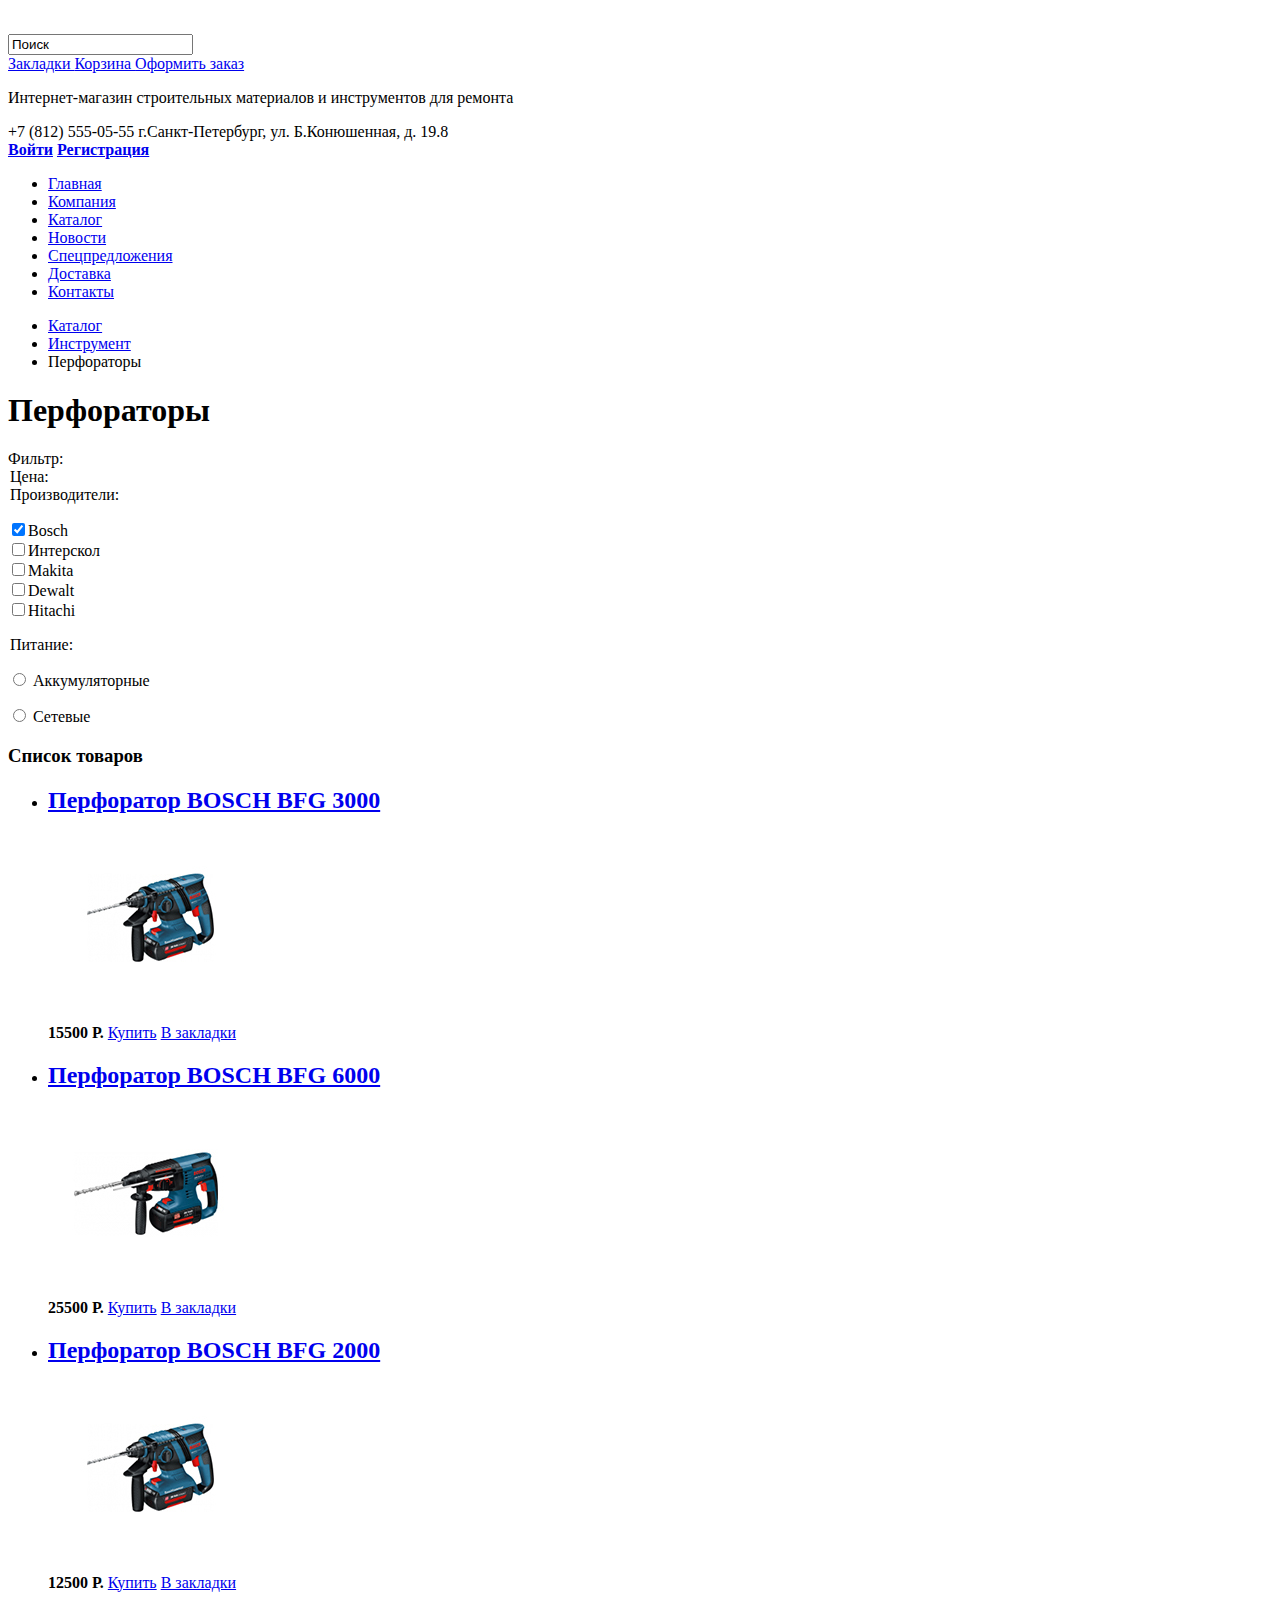
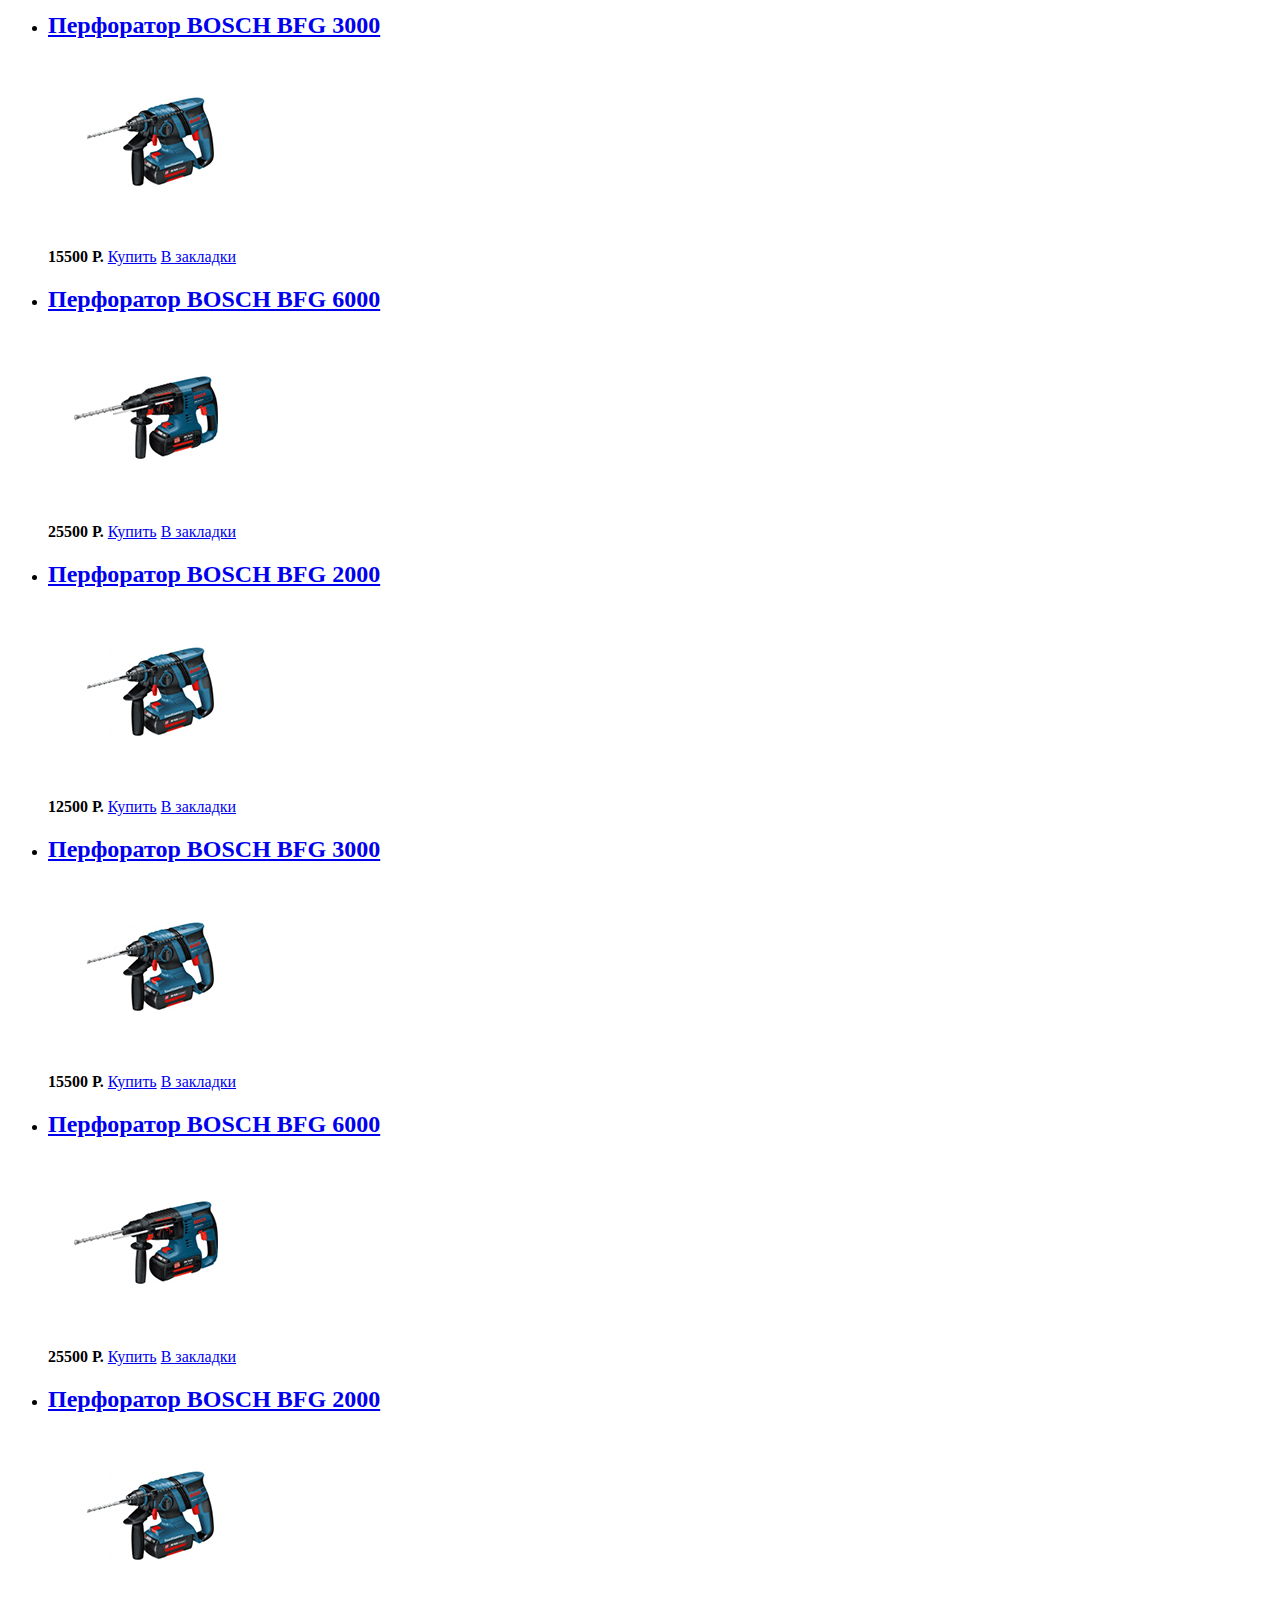
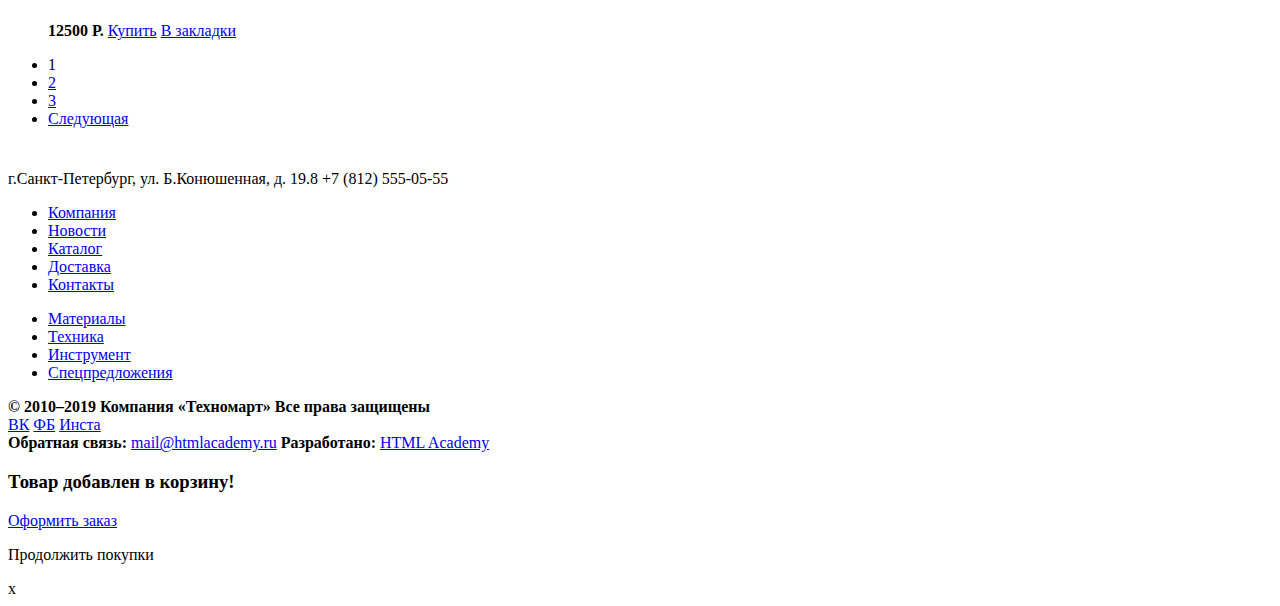
==== catalog.html @ e32a71ee "связывание полей с названиями" ====
<!DOCTYPE html>
<html lang="ru">
<head>
  <meta charset="utf-8">
  <title>HTML Academy: Техномарт</title>
</head>
<body>
  <header class="main-header">
  <nav class="main-navigation">
    <a class="main-header-logo" href="index.html">
      <img src="img/logo-technomart.svg" width="" height="" alt="Логотип магазина 'Техномарт'">
    </a>
    <form class="search-form">
      <input type="search" name="search" value="Поиск">
    </form>
    <a href="index.html" class="bookmarks">Закладки
    </a>
    <a href="index.html" class="basket">Корзина
    </a>
    <a href="#" class="order">Оформить заказ
    </a>
    <p>Интернет-магазин строительных материалов и инструментов для ремонта</p>
    <section class="contacts">+7 (812) 555-05-55 г.Санкт-Петербург, ул. Б.Конюшенная, д. 19.8
    </section>
    <section>
    <b class="login">
      <a href="login.html">Войти</a>
    </b>
    <b class="registration">
      <a href="registration.html">Регистрация</a>
    </b>
    <ul class="top-menu">
      <li><a href="index.html">Главная</a></li>
      <li><a href="company.html">Компания</a></li>
      <li><a href="catalog.html">Каталог</a></li>
      <li><a href="news.html">Новости</a></li>
      <li><a href="special.html">Спецпредложения</a></li>
      <li><a href="delivery.html">Доставка</a></li>
      <li><a href="contacts.html">Контакты</a></li>
    </ul>
  </nav>
  </header>
  <main class="container">
    <ul class="breadcrums">
      <li><a href="catalog.html">Каталог</a></li>
      <li><a href="#">Инструмент</a></li>
      <li>Перфораторы</li>
    </ul>
    <h1 class="page-title">Перфораторы</h1>
    <section class="filters">
      <span class="filter">Фильтр:</span>
      <legend class="price">Цена:</legend>
      <legend class="manufacturer">Производители:</legend>
        <p class="vendor">
          <input id ="bosch" type="checkbox" name="option1" value="a1" checked><label for="bosch">Bosch</label><br>
          <input id="interskol" type="checkbox" name="option2" value="a2"><label for="interskol">Интерскол</label><br>
          <input id="makita" type="checkbox" name="option3" value="a3"><label for="makita">Makita</label><br>
          <input id="dewalt" type="checkbox" name="option4" value="a4"><label for="dewalt">Dewalt</label><br>
          <input id="hitachi" type="checkbox" name="option5" value="a5"><label for="hitachi">Hitachi</label>
        </p>
      <legend class="admission">Питание:</legend>
        <p>
          <input id="battery-type" type="radio" name="battery" value="Аккумуляторные">
          <label for="battery-type">Аккумуляторные</label>
        </p>
        <p>
          <input id="radio-type" type="radio" name="networked" value="Сетевые">
          <label for="radio-type">Сетевые</label>
        </p>
    </section>
    <section class="catalog">
      <h3 class="visually-hidden">Список товаров</h3>
      <ul class="catalog-list">
        <li class="catalog-item">
          <h2><a href="catalog-item.html">Перфоратор BOSCH BFG 3000</a>
          </h2>
          <p>
            <a href="catalog-item">
              <img src="img/Perforator_1.jpg" width="218" height="170" alt="Перфоратор BOSCH BFG 3000">
            </a>
          </p>
          <p class="catalog-item-price">
            <b>15500 Р.</b>
            <a class="button" href="#">Купить</a>
            <a class="button" href="#">В закладки</a>
          </p>
        </li>
        <li class="catalog-item">
          <h2><a href="catalog-item.html">Перфоратор BOSCH BFG 6000</a>
          </h2>
          <p>
          <a href="catalog-item">
            <img src="img/Perforator_2.jpg" width="218" height="170" alt="Перфоратор BOSCH BFG 6000">
          </a>
          </p>
          <p class="catalog-item-price">
            <b>25500 Р.</b>
            <a class="button" href="#">Купить</a>
            <a class="button" href="#">В закладки</a>
          </p>
        </li>
        <li class="catalog-item">
          <h2><a href="catalog-item.html">Перфоратор BOSCH BFG 2000</a>
          </h2>
          <p>
            <a href="catalog-item">
              <img src="img/Perforator_3.jpg" width="218" height="170" alt="Перфоратор BOSCH BFG 2000">
            </a>
          </p>
          <p class="catalog-item-price">
            <b>12500 Р.</b>
            <a class="button" href="#">Купить</a>
            <a class="button" href="#">В закладки</a>
          </p>
        </li>
        <li class="catalog-item">
          <h2><a href="catalog-item.html">Перфоратор BOSCH BFG 3000</a>
          </h2>
          <p>
            <a href="catalog-item">
              <img src="img/Perforator_1.jpg" width="218" height="170" alt="Перфоратор BOSCH BFG 3000">
            </a>
          </p>
          <p class="catalog-item-price">
            <b>15500 Р.</b>
            <a class="button" href="#">Купить</a>
            <a class="button" href="#">В закладки</a>
          </p>
        </li>
        <li class="catalog-item">
          <h2><a href="catalog-item.html">Перфоратор BOSCH BFG 6000</a>
          </h2>
          <p>
            <a href="catalog-item">
              <img src="img/Perforator_2.jpg" width="218" height="170" alt="Перфоратор BOSCH BFG 6000">
            </a>
          </p>
          <p class="catalog-item-price">
            <b>25500 Р.</b>
            <a class="button" href="#">Купить</a>
            <a class="button" href="#">В закладки</a>
          </p>
        </li>
        <li class="catalog-item">
          <h2><a href="catalog-item.html">Перфоратор BOSCH BFG 2000</a>
          </h2>
          <p>
            <a href="catalog-item">
              <img src="img/Perforator_3.jpg" width="218" height="170" alt="Перфоратор BOSCH BFG 2000">
            </a>
          </p>
          <p class="catalog-item-price">
            <b>12500 Р.</b>
            <a class="button" href="#">Купить</a>
            <a class="button" href="#">В закладки</a>
          </p>
        </li>
        <li class="catalog-item">
          <h2><a href="catalog-item.html">Перфоратор BOSCH BFG 3000</a>
          </h2>
          <p>
            <a href="catalog-item">
              <img src="img/Perforator_1.jpg" width="218" height="170" alt="Перфоратор BOSCH BFG 3000">
            </a>
          </p>
          <p class="catalog-item-price">
            <b>15500 Р.</b>
            <a class="button" href="#">Купить</a>
            <a class="button" href="#">В закладки</a>
          </p>
        </li>
        <li class="catalog-item">
          <h2><a href="catalog-item.html">Перфоратор BOSCH BFG 6000</a>
          </h2>
          <p>
            <a href="catalog-item">
              <img src="img/Perforator_2.jpg" width="218" height="170" alt="Перфоратор BOSCH BFG 6000">
            </a>
          </p>
          <p class="catalog-item-price">
            <b>25500 Р.</b>
            <a class="button" href="#">Купить</a>
            <a class="button" href="#">В закладки</a>
          </p>
        </li>
        <li class="catalog-item">
          <h2><a href="catalog-item.html">Перфоратор BOSCH BFG 2000</a>
          </h2>
          <p>
            <a href="catalog-item">
              <img src="img/Perforator_3.jpg" width="218" height="170" alt="Перфоратор BOSCH BFG 2000">
            </a>
          </p>
          <p class="catalog-item-price">
            <b>12500 Р.</b>
            <a class="button" href="#">Купить</a>
            <a class="button" href="#">В закладки</a>
          </p>
        </li>
      </ul>
    </section>
    <ul class="pagination-list">
      <li class="pagination-item pagination-item-current"><a>1</a></li>
      <li class="pagination-item"><a href="#">2</a></li>
      <li class="pagination-item"><a href="#">3</a></li>
      <li class="pagination-item"><a href="#">Следующая</a></li>
    </ul>
  </main>
  <footer>
    <a class="footer-logo" href="index.html">
      <img src="img/logo-technomart.svg" alt="Логотип магазина 'Техномарт'">
    </a>
    <section class="contacts"> г.Санкт-Петербург, ул. Б.Конюшенная, д. 19.8
    +7 (812) 555-05-55
    </section>
    <nav class="bottom-navigation">
      <ul class="company">
        <li><a href="company.html">Компания</a></li>
        <li><a href="news.html">Новости</a></li>
        <li><a href="catalog.html">Каталог</a></li>
        <li><a href="delivery.html">Доставка</a></li>
        <li><a href="contacts.html">Контакты</a></li>
      </ul>
      <ul class="footer-products">
        <li><a href="#">Материалы</a></li>
        <li><a href="#">Техника</a></li>
        <li><a href="#">Инструмент</a></li>
        <li><a href="#">Спецпредложения</a></li>
      </ul>
    </nav>
    <b class="copyright">
    © 2010–2019 Компания «Техномарт»
    Все права защищены
    </b>
    <div class="footer-social">
      <a href="#" class="social social-vk">ВК</a>
      <a href="#" class="social social-fb">ФБ</a>
      <a href="#" class="social social-insta">Инста</a>
    </div>
    <b>Обратная связь:</b>
      <a href="#">mail@htmlacademy.ru</a>
    <b>Разработано:</b>
      <a class="button" href="https://htmlacademy.ru/intensive/htmlcss">HTML Academy</a>
  </footer>
  <section class="modal modal-order">
    <h3>Товар добавлен в корзину!</h3>
    <p><a href="#">Оформить заказ</a></p>
    <p>Продолжить покупки</p>
    <span class="modal-close">x</span>
  </section>
</body>
</html>
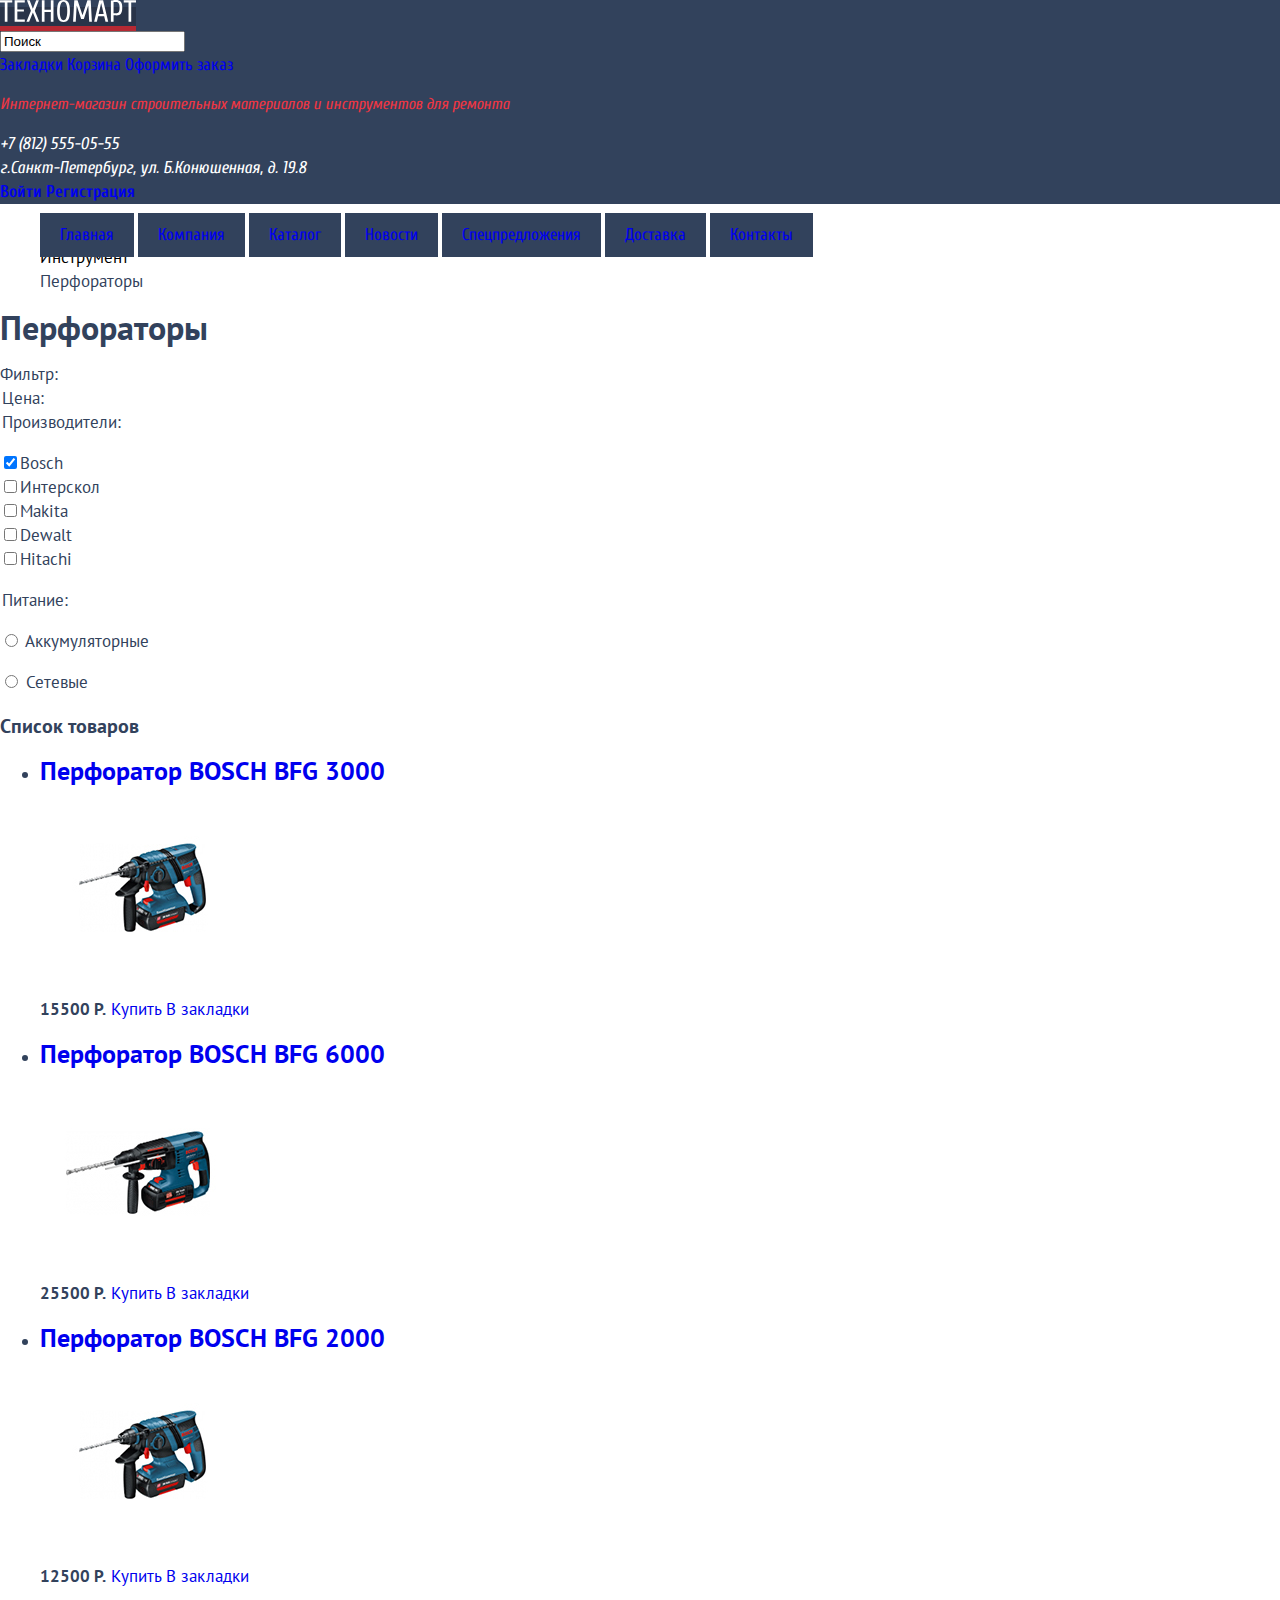
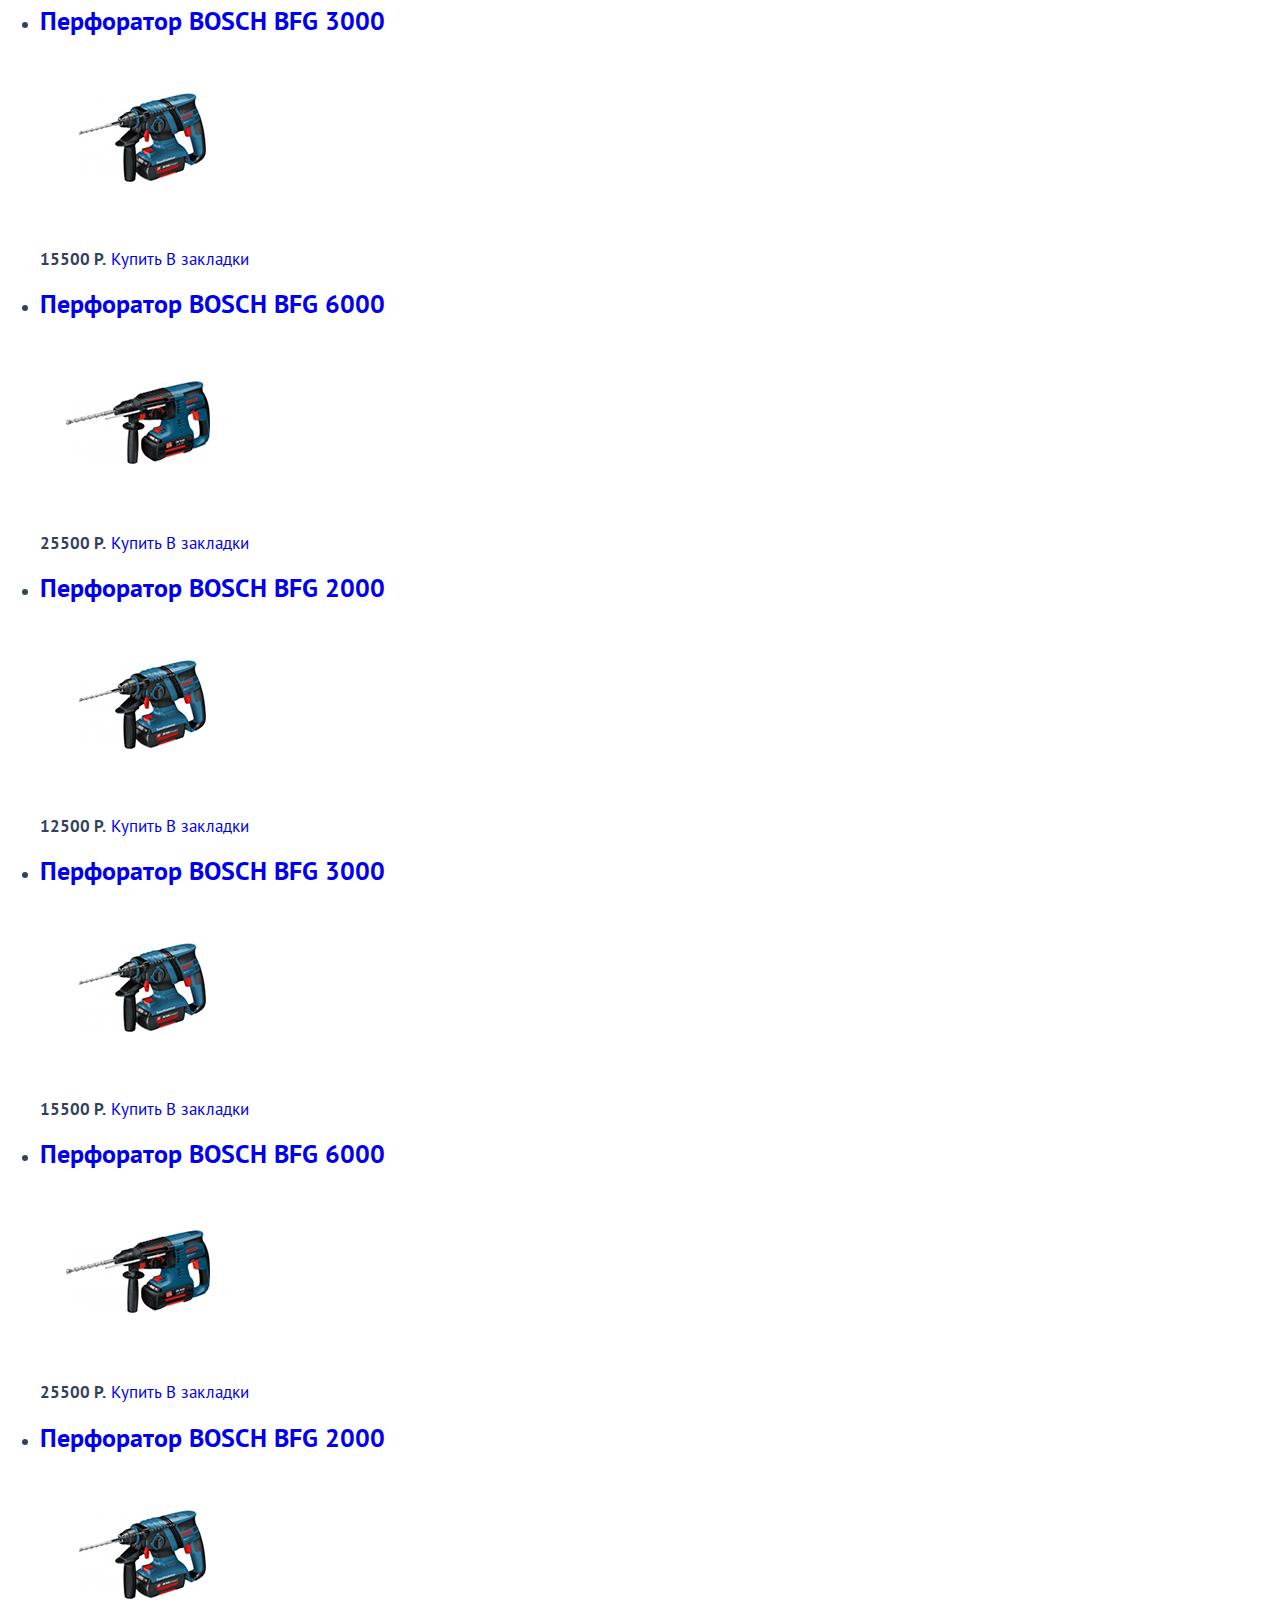
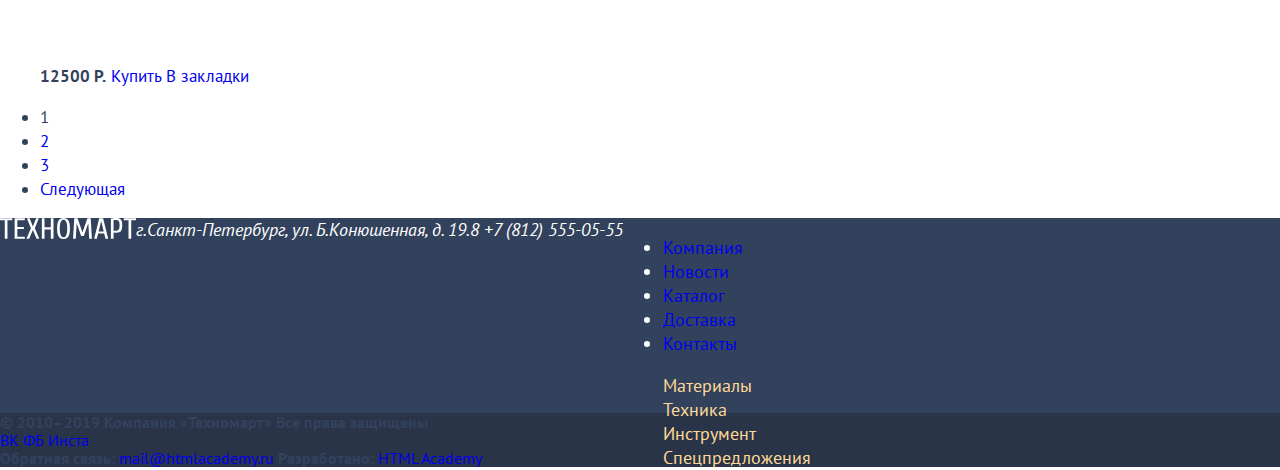
==== commit 44e0b5eb: "Размеры шрифтов, строк, фоны" ====
--- a/catalog.html
+++ b/catalog.html
@@ -3,6 +3,9 @@
 <head>
   <meta charset="utf-8">
   <title>HTML Academy: Техномарт</title>
+  <link href="https://fonts.googleapis.com/css?family=Cuprum:400,700|PT+Sans:400,700&display=swap&subset=cyrillic,cyrillic-ext,latin-ext" rel="stylesheet">
+  <link href="css/normalize.css" rel="stylesheet">
+  <link href="css/style.css" rel="stylesheet">
 </head>
 <body>
   <header class="main-header">
@@ -20,8 +23,10 @@
     <a href="#" class="order">Оформить заказ
     </a>
     <p>Интернет-магазин строительных материалов и инструментов для ремонта</p>
-    <section class="contacts">+7 (812) 555-05-55 г.Санкт-Петербург, ул. Б.Конюшенная, д. 19.8
-    </section>
+    <address class="header-contacts">
+      +7 (812) 555-05-55<br>
+      г.Санкт-Петербург, ул. Б.Конюшенная, д. 19.8
+    </address>
     <section>
     <b class="login">
       <a href="login.html">Войти</a>
@@ -41,7 +46,7 @@
   </nav>
   </header>
   <main class="container">
-    <ul class="breadcrums">
+    <ul class="breadcrumbs">
       <li><a href="catalog.html">Каталог</a></li>
       <li><a href="#">Инструмент</a></li>
       <li>Перфораторы</li>
@@ -207,43 +212,47 @@
     </ul>
   </main>
   <footer>
-    <a class="footer-logo" href="index.html">
-      <img src="img/logo-technomart.svg" alt="Логотип магазина 'Техномарт'">
-    </a>
-    <section class="contacts"> г.Санкт-Петербург, ул. Б.Конюшенная, д. 19.8
-    +7 (812) 555-05-55
-    </section>
-    <nav class="bottom-navigation">
-      <ul class="company">
-        <li><a href="company.html">Компания</a></li>
-        <li><a href="news.html">Новости</a></li>
-        <li><a href="catalog.html">Каталог</a></li>
-        <li><a href="delivery.html">Доставка</a></li>
-        <li><a href="contacts.html">Контакты</a></li>
-      </ul>
-      <ul class="footer-products">
-        <li><a href="#">Материалы</a></li>
-        <li><a href="#">Техника</a></li>
-        <li><a href="#">Инструмент</a></li>
-        <li><a href="#">Спецпредложения</a></li>
-      </ul>
-    </nav>
-    <b class="copyright">
-    © 2010–2019 Компания «Техномарт»
-    Все права защищены
-    </b>
-    <div class="footer-social">
-      <a href="#" class="social social-vk">ВК</a>
-      <a href="#" class="social social-fb">ФБ</a>
-      <a href="#" class="social social-insta">Инста</a>
-    </div>
-    <b>Обратная связь:</b>
-      <a href="#">mail@htmlacademy.ru</a>
-    <b>Разработано:</b>
-      <a class="button" href="https://htmlacademy.ru/intensive/htmlcss">HTML Academy</a>
+    <section class="footer-top">
+      <a class="footer-logo" href="index.html">
+        <img src="img/logo-technomart.svg" alt="Логотип магазина 'Техномарт'">
+      </a>
+      <address class="footer-contacts"> г.Санкт-Петербург, ул. Б.Конюшенная, д. 19.8
+      +7 (812) 555-05-55
+      </address>
+      <nav class="bottom-navigation">
+        <ul class="company">
+          <li><a href="company.html">Компания</a></li>
+          <li><a href="news.html">Новости</a></li>
+          <li><a href="catalog.html">Каталог</a></li>
+          <li><a href="delivery.html">Доставка</a></li>
+          <li><a href="contacts.html">Контакты</a></li>
+        </ul>
+        <ul class="footer-products">
+          <li><a href="#">Материалы</a></li>
+          <li><a href="#">Техника</a></li>
+          <li><a href="#">Инструмент</a></li>
+          <li><a href="#">Спецпредложения</a></li>
+        </ul>
+      </nav>
+    </section>
+    <section class="footer-bottom">
+      <b class="copyright">
+      © 2010–2019 Компания «Техномарт»
+      Все права защищены
+      </b>
+      <div class="footer-social">
+        <a href="#" class="social social-vk">ВК</a>
+        <a href="#" class="social social-fb">ФБ</a>
+        <a href="#" class="social social-insta">Инста</a>
+      </div>
+      <b>Обратная связь:</b>
+        <a href="#">mail@htmlacademy.ru</a>
+      <b>Разработано:</b>
+        <a class="button" href="https://htmlacademy.ru/intensive/htmlcss">HTML Academy</a>
+    </section>
   </footer>
-  <section class="modal modal-order">
-    <h3>Товар добавлен в корзину!</h3>
+    <section class="modal modal-order">
+      <h3>Товар добавлен в корзину!</h3>
     <p><a href="#">Оформить заказ</a></p>
     <p>Продолжить покупки</p>
     <span class="modal-close">x</span>
--- a/css/style.css
+++ b/css/style.css
@@ -0,0 +1,153 @@
+body {
+  margin: 0;
+  padding: 0;
+
+  font-family: 'Cuprum', sans-serif;
+  font-family: 'PT Sans', sans-serif;
+  font-size: 17px;
+  line-height: 24px;
+  color: #32425c;
+
+  background-color: #ffffff;
+}
+
+a {
+  text-decoration: none;
+}
+
+.main-navigation {
+  font-family: 'Cuprum', sans-serif;
+  font-size: 17px;
+}
+
+.main-navigation p {
+  font-family: 'Cuprum', sans-serif;
+  font-style: italic;
+  color: #ee3643;
+  line-height: 23px;
+  font-size: 16px;
+}
+
+.main-navigation a:hover,
+.bottom-navigation a:hover {
+  background-color: #293449;
+}
+
+.main-navigation a:focus,
+.bottom-navigation a:focus {
+  background-color: #1d2739;
+}
+
+.main-navigation,
+.bottom-navigation {
+  list-style: none;
+}
+
+.main-navigation,
+.bottom-navigation {
+  color: #ffffff;
+  background-color: #32425c;
+}
+
+.main-header-logo {
+  width: 220px;
+  height: 42px;
+  background-color: #ee3643;
+  text-align: center;
+  vertical-align: middle;
+  background-position: center;
+  border-bottom: 5px solid #b52933;
+}
+
+.header-section-top {
+  display: flex;
+  width: 100%;
+  background-color: #32425c;
+  font-size: 17px;
+  line-height: 18px;
+}
+
+.header-section-bottom {
+  display: flex;
+  background-color: #f3f7f8;
+  height: 280px;
+}
+
+.company-description {
+  background-color: #ffffff;
+  color: black;
+}
+
+.company-description h2 {
+  font-weight: normal;
+  font-size: 30px;
+  line-height: 30px;
+}
+
+.company-description p {
+  font-family: "PT Sans", sans-serif;
+  font-size: 13px;
+  line-height: 24px;
+}
+
+.footer-top {
+  display: flex;
+  height: 195px;
+  background-color: #32425c;
+  font-size: 18px;
+  line-height: 24px;
+}
+
+.footer-products li {
+  list-style: none;
+}
+
+.footer-products a {
+  color: #ffda96;
+}
+
+.footer-bottom {
+  font-size: 16px;
+  line-height: 18px;
+  background-color: #293449;
+}
+
+.top-menu {
+  position: absolute;
+  width: 940px;
+  top: 196px;
+}
+
+.top-menu li {
+  display: inline-block;
+  list-style: none;
+  background-color: #32425c;
+}
+
+.top-menu a {
+  display: block;
+  width: auto;
+  padding: 10px 15px;
+  border-left: 5px solid #32425c;
+  border-right: 5px solid #32425c;
+}
+
+.modal {
+  display: none;
+}
+
+.footer-contacts {
+  color: #ffffff;
+  font-size: 18px;
+  line-height: 24px;
+}
+
+.breadcrumbs {
+  list-style: none;
+}
+
+.breadcrumbs a {
+  color: black;
+  font-family: "PT Sans", sans-serif;
+  text-decoration: none;
+}
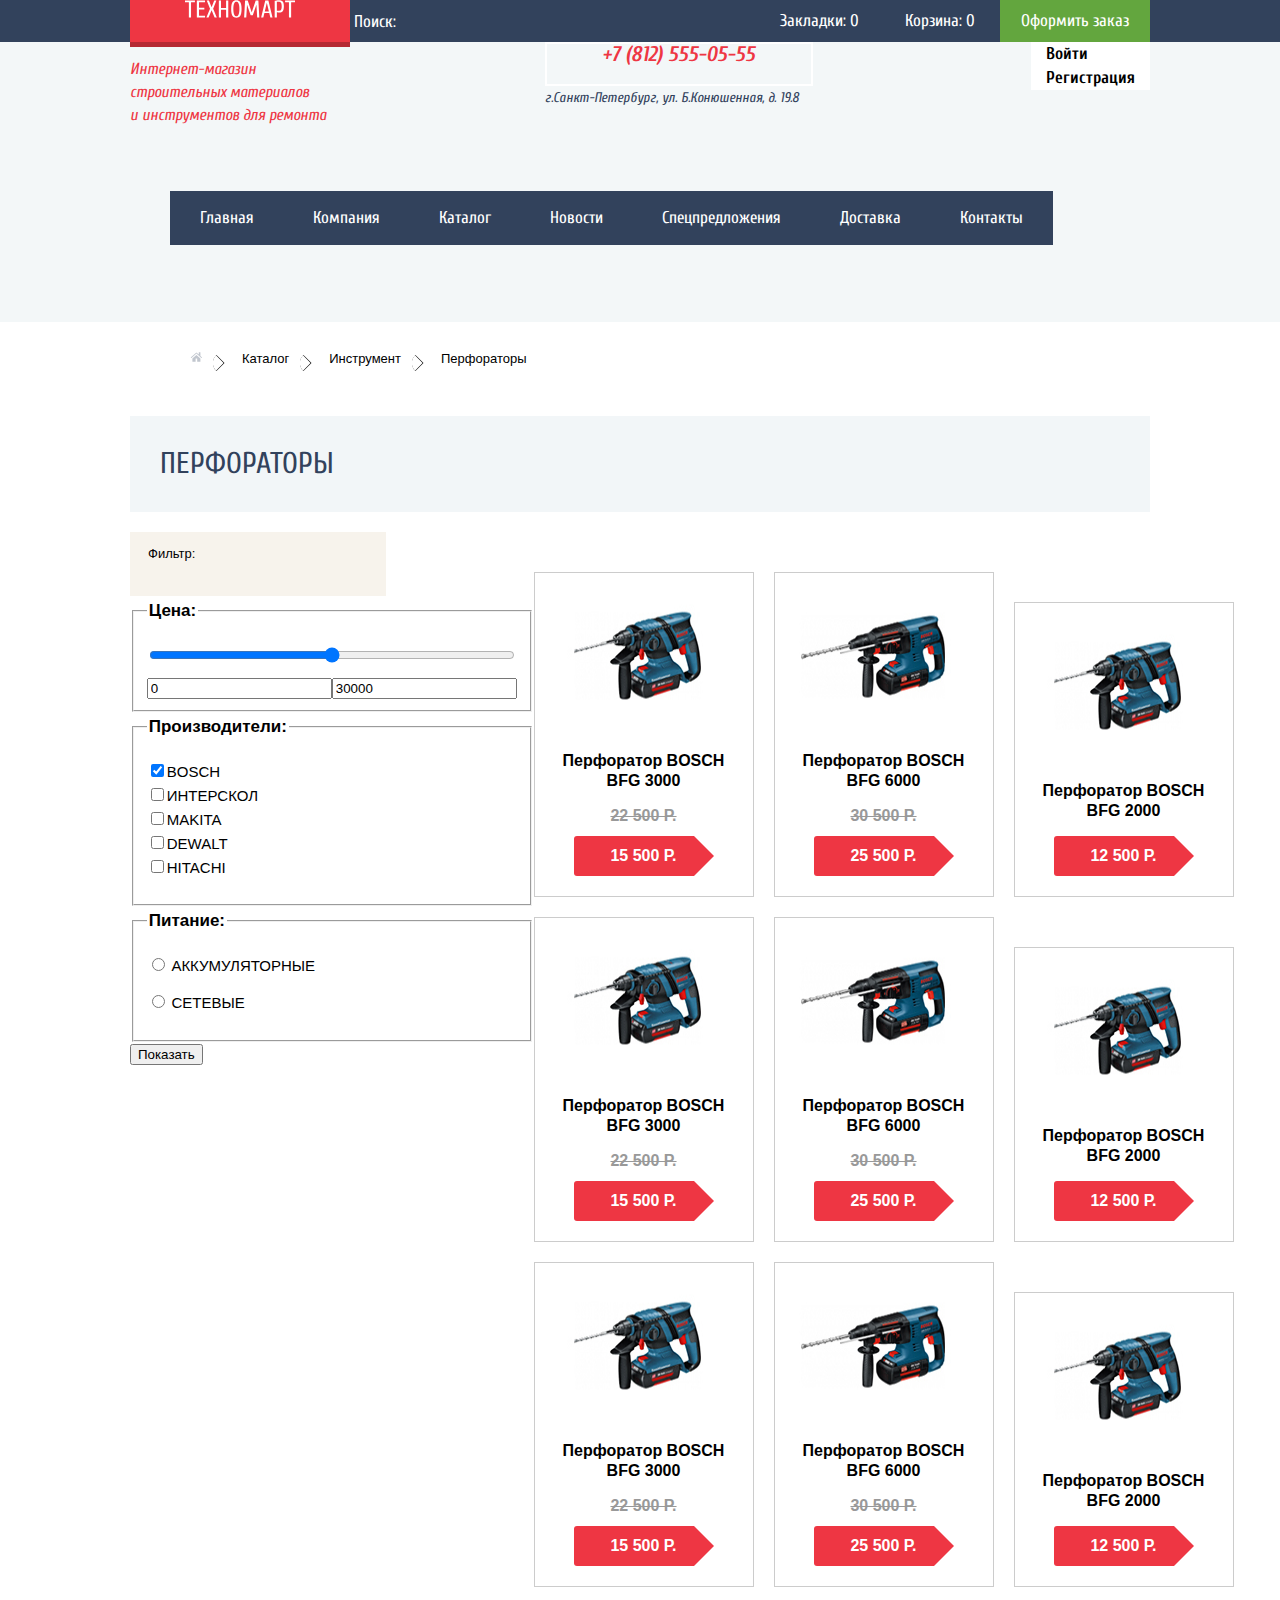
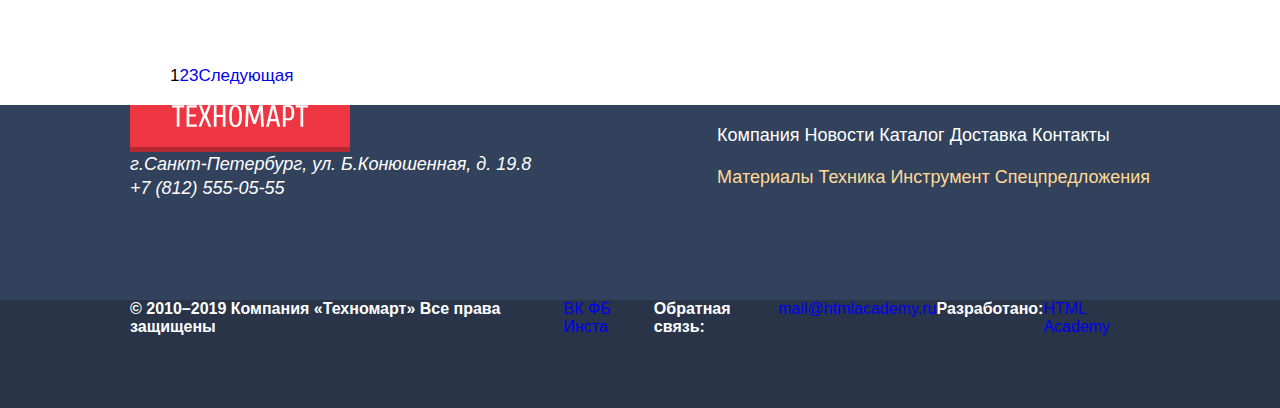
==== commit e2875136: "внесение изменений" ====
--- a/catalog.html
+++ b/catalog.html
@@ -3,207 +3,205 @@
 <head>
   <meta charset="utf-8">
   <title>HTML Academy: Техномарт</title>
-  <link href="https://fonts.googleapis.com/css?family=Cuprum:400,700|PT+Sans:400,700&display=swap&subset=cyrillic,cyrillic-ext,latin-ext" rel="stylesheet">
+  <link href='https://fonts.googleapis.com/css?family=Open+Sans:400,700&subset=cyrillic-ext,cyrillic' rel='stylesheet' type='text/css'>
+  <link href='https://fonts.googleapis.com/css?family=Cuprum:400,700&subset=cyrillic-ext,cyrillic' rel='stylesheet' type='text/css'>
   <link href="css/normalize.css" rel="stylesheet">
   <link href="css/style.css" rel="stylesheet">
 </head>
 <body>
   <header class="main-header">
-  <nav class="main-navigation">
-    <a class="main-header-logo" href="index.html">
-      <img src="img/logo-technomart.svg" width="" height="" alt="Логотип магазина 'Техномарт'">
-    </a>
-    <form class="search-form">
-      <input type="search" name="search" value="Поиск">
-    </form>
-    <a href="index.html" class="bookmarks">Закладки
-    </a>
-    <a href="index.html" class="basket">Корзина
-    </a>
-    <a href="#" class="order">Оформить заказ
-    </a>
-    <p>Интернет-магазин строительных материалов и инструментов для ремонта</p>
-    <address class="header-contacts">
-      +7 (812) 555-05-55<br>
-      г.Санкт-Петербург, ул. Б.Конюшенная, д. 19.8
-    </address>
-    <section>
-    <b class="login">
-      <a href="login.html">Войти</a>
-    </b>
-    <b class="registration">
-      <a href="registration.html">Регистрация</a>
-    </b>
-    <ul class="top-menu">
-      <li><a href="index.html">Главная</a></li>
-      <li><a href="company.html">Компания</a></li>
-      <li><a href="catalog.html">Каталог</a></li>
-      <li><a href="news.html">Новости</a></li>
-      <li><a href="special.html">Спецпредложения</a></li>
-      <li><a href="delivery.html">Доставка</a></li>
-      <li><a href="contacts.html">Контакты</a></li>
-    </ul>
-  </nav>
+    <nav class="main-navigation">
+      <section class="header-section-top">
+        <div class="logo-search">
+          <a class="main-header-logo" href="index.html">
+            <img src="img/logo-technomart.svg" width="110" height="18" alt="Логотип магазина 'Техномарт'">
+          </a>
+          <form>
+            <input type="search" name="search" value="Поиск:">
+          </form>
+        </div>
+        <div class="management-container">
+          <ul class="management">
+            <li><a href="#" class="bookmarks">Закладки: 0</a></li>
+            <li><a href="#" class="basket">Корзина: 0</a></li>
+            <li><a href="#" class="order">Оформить заказ</a></li>
+          </ul>
+        </div>
+      </section>
+      <section class="header-section-bottom">
+        <div class="header-middle">
+          <p class="description">Интернет-магазин<br>строительных материалов<br>
+          и инструментов для ремонта</p>
+          <address class="header-contacts">
+            <strong>+7 (812) 555-05-55</strong><br>
+            г.Санкт-Петербург, ул. Б.Конюшенная, д. 19.8
+          </address>
+          <div class="login-buttons">
+            <b class="login">
+              <a href="login.html">Войти</a>
+            </b>
+            <b class="registration">
+              <a href="registration.html">Регистрация</a>
+            </b>
+          </div>
+        </div>
+        <ul class="top-menu">
+          <li><a href="index.html">Главная</a></li>
+          <li><a href="company.html">Компания</a></li>
+          <li><a href="catalog.html">Каталог</a></li>
+          <li><a href="news.html">Новости</a></li>
+          <li><a href="special.html">Спецпредложения</a></li>
+          <li><a href="delivery.html">Доставка</a></li>
+          <li><a href="contacts.html">Контакты</a></li>
+        </ul>
+      </section>
+    </nav>
   </header>
   <main class="container">
     <ul class="breadcrumbs">
+      <li>
+        <a href="index.html">
+          <img src="img/icon-home.svg" alt="Домашняя страница" width="12" height="12">
+        </a>
+      </li>
       <li><a href="catalog.html">Каталог</a></li>
       <li><a href="#">Инструмент</a></li>
       <li>Перфораторы</li>
     </ul>
     <h1 class="page-title">Перфораторы</h1>
-    <section class="filters">
-      <span class="filter">Фильтр:</span>
-      <legend class="price">Цена:</legend>
-      <legend class="manufacturer">Производители:</legend>
-        <p class="vendor">
-          <input id ="bosch" type="checkbox" name="option1" value="a1" checked><label for="bosch">Bosch</label><br>
-          <input id="interskol" type="checkbox" name="option2" value="a2"><label for="interskol">Интерскол</label><br>
-          <input id="makita" type="checkbox" name="option3" value="a3"><label for="makita">Makita</label><br>
-          <input id="dewalt" type="checkbox" name="option4" value="a4"><label for="dewalt">Dewalt</label><br>
-          <input id="hitachi" type="checkbox" name="option5" value="a5"><label for="hitachi">Hitachi</label>
-        </p>
-      <legend class="admission">Питание:</legend>
-        <p>
-          <input id="battery-type" type="radio" name="battery" value="Аккумуляторные">
-          <label for="battery-type">Аккумуляторные</label>
-        </p>
-        <p>
-          <input id="radio-type" type="radio" name="networked" value="Сетевые">
-          <label for="radio-type">Сетевые</label>
-        </p>
-    </section>
-    <section class="catalog">
-      <h3 class="visually-hidden">Список товаров</h3>
-      <ul class="catalog-list">
-        <li class="catalog-item">
-          <h2><a href="catalog-item.html">Перфоратор BOSCH BFG 3000</a>
-          </h2>
+    <div class="catalog-columns">
+      <section class="filters">
+        <span class="filter">Фильтр:</span>
+        <fieldset class="price-form">
+          <legend>Цена:</legend>
+          <p class="price-range">
+            <input type="range" name="price-range" min="0" max="30000">
+            <div class="range-numbers">
+              <input type="number" name="min-value" value="0">
+              <input type="number" name="max-value" value="30000">
+            </div>
+        </fieldset>
+        <fieldset class="manufacturer">
+          <legend>Производители:</legend>
+            <p class="vendor">
+              <input id ="bosch" type="checkbox" name="option1" value="a1" checked><label for="bosch">Bosch</label><br>
+              <input id="interskol" type="checkbox" name="option2" value="a2"><label for="interskol">Интерскол</label><br>
+              <input id="makita" type="checkbox" name="option3" value="a3"><label for="makita">Makita</label><br>
+              <input id="dewalt" type="checkbox" name="option4" value="a4"><label for="dewalt">Dewalt</label><br>
+              <input id="hitachi" type="checkbox" name="option5" value="a5"><label for="hitachi">Hitachi</label>
+          </p>
+        </fieldset>
+        <fieldset class="admission">
+          <legend >Питание:</legend>
           <p>
-            <a href="catalog-item">
-              <img src="img/Perforator_1.jpg" width="218" height="170" alt="Перфоратор BOSCH BFG 3000">
-            </a>
+            <input id="battery-type" type="radio" name="battery" value="Аккумуляторные">
+            <label for="battery-type">Аккумуляторные</label>
           </p>
-          <p class="catalog-item-price">
-            <b>15500 Р.</b>
-            <a class="button" href="#">Купить</a>
-            <a class="button" href="#">В закладки</a>
+          <p>
+            <input id="radio-type" type="radio" name="networked" value="Сетевые">
+            <label for="radio-type">Сетевые</label>
           </p>
-        </li>
-        <li class="catalog-item">
-          <h2><a href="catalog-item.html">Перфоратор BOSCH BFG 6000</a>
-          </h2>
-          <p>
-          <a href="catalog-item">
-            <img src="img/Perforator_2.jpg" width="218" height="170" alt="Перфоратор BOSCH BFG 6000">
-          </a>
-          </p>
-          <p class="catalog-item-price">
-            <b>25500 Р.</b>
-            <a class="button" href="#">Купить</a>
-            <a class="button" href="#">В закладки</a>
-          </p>
-        </li>
-        <li class="catalog-item">
-          <h2><a href="catalog-item.html">Перфоратор BOSCH BFG 2000</a>
-          </h2>
-          <p>
-            <a href="catalog-item">
-              <img src="img/Perforator_3.jpg" width="218" height="170" alt="Перфоратор BOSCH BFG 2000">
-            </a>
-          </p>
-          <p class="catalog-item-price">
-            <b>12500 Р.</b>
-            <a class="button" href="#">Купить</a>
-            <a class="button" href="#">В закладки</a>
-          </p>
-        </li>
-        <li class="catalog-item">
-          <h2><a href="catalog-item.html">Перфоратор BOSCH BFG 3000</a>
-          </h2>
-          <p>
-            <a href="catalog-item">
-              <img src="img/Perforator_1.jpg" width="218" height="170" alt="Перфоратор BOSCH BFG 3000">
-            </a>
-          </p>
-          <p class="catalog-item-price">
-            <b>15500 Р.</b>
-            <a class="button" href="#">Купить</a>
-            <a class="button" href="#">В закладки</a>
-          </p>
-        </li>
-        <li class="catalog-item">
-          <h2><a href="catalog-item.html">Перфоратор BOSCH BFG 6000</a>
-          </h2>
-          <p>
-            <a href="catalog-item">
-              <img src="img/Perforator_2.jpg" width="218" height="170" alt="Перфоратор BOSCH BFG 6000">
-            </a>
-          </p>
-          <p class="catalog-item-price">
-            <b>25500 Р.</b>
-            <a class="button" href="#">Купить</a>
-            <a class="button" href="#">В закладки</a>
-          </p>
-        </li>
-        <li class="catalog-item">
-          <h2><a href="catalog-item.html">Перфоратор BOSCH BFG 2000</a>
-          </h2>
-          <p>
-            <a href="catalog-item">
-              <img src="img/Perforator_3.jpg" width="218" height="170" alt="Перфоратор BOSCH BFG 2000">
-            </a>
-          </p>
-          <p class="catalog-item-price">
-            <b>12500 Р.</b>
-            <a class="button" href="#">Купить</a>
-            <a class="button" href="#">В закладки</a>
-          </p>
-        </li>
-        <li class="catalog-item">
-          <h2><a href="catalog-item.html">Перфоратор BOSCH BFG 3000</a>
-          </h2>
-          <p>
-            <a href="catalog-item">
-              <img src="img/Perforator_1.jpg" width="218" height="170" alt="Перфоратор BOSCH BFG 3000">
-            </a>
-          </p>
-          <p class="catalog-item-price">
-            <b>15500 Р.</b>
-            <a class="button" href="#">Купить</a>
-            <a class="button" href="#">В закладки</a>
-          </p>
-        </li>
-        <li class="catalog-item">
-          <h2><a href="catalog-item.html">Перфоратор BOSCH BFG 6000</a>
-          </h2>
-          <p>
-            <a href="catalog-item">
-              <img src="img/Perforator_2.jpg" width="218" height="170" alt="Перфоратор BOSCH BFG 6000">
-            </a>
-          </p>
-          <p class="catalog-item-price">
-            <b>25500 Р.</b>
-            <a class="button" href="#">Купить</a>
-            <a class="button" href="#">В закладки</a>
-          </p>
-        </li>
-        <li class="catalog-item">
-          <h2><a href="catalog-item.html">Перфоратор BOSCH BFG 2000</a>
-          </h2>
-          <p>
-            <a href="catalog-item">
-              <img src="img/Perforator_3.jpg" width="218" height="170" alt="Перфоратор BOSCH BFG 2000">
-            </a>
-          </p>
-          <p class="catalog-item-price">
-            <b>12500 Р.</b>
-            <a class="button" href="#">Купить</a>
-            <a class="button" href="#">В закладки</a>
-          </p>
-        </li>
-      </ul>
-    </section>
+        </fieldset>
+        <button>Показать</button>
+      </section>
+      <section class="catalog">
+        <h3 class="visually-hidden">Список товаров</h3>
+        <div class="catalog-items">
+          <div class="catalog-item">
+            <div class="actions">
+              <a href="#" class="buy">Купить</a>
+              <a href="#" class="bookmark">В закладки</a>
+            </div>
+            <div class="image">
+              <img width="218" height="168" src="img/Perforator_1.jpg" alt="Изображение перфоратора BOSCH BFG 3000">
+            </div>
+            <div class="title">Перфоратор BOSCH BFG 3000</div>
+            <div class="discount">22 500 Р.</div>
+            <div class="price">15 500 Р.</div>
+          </div>
+          <div class="catalog-item">
+            <div class="actions">
+              <a href="#" class="buy">Купить</a>
+               <a href="#" class="bookmark">В закладки</a>
+            </div>
+            <div class="image"><img width="218" height="168" src="img/Perforator_2.jpg" alt="Изображение перфоратора BOSCH BFG 6000"></div>
+            <div class="title">Перфоратор BOSCH BFG 6000</div>
+             <div class="discount">30 500 Р.</div>
+            <div class="price">25 500 Р.</div>
+          </div>
+          <div class="catalog-item">
+            <div class="flag flag-new">новинка</div>
+            <div class="actions">
+              <a href="#" class="buy">Купить</a>
+              <a href="#" class="bookmark">В закладки</a>
+            </div>
+            <div class="image"><img width="218" height="168" src="img/Perforator_3.jpg" alt="Изображение перфоратора BOSCH BFG 2000"></div>
+            <div class="title">Перфоратор BOSCH BFG 2000</div>
+            <div class="price">12 500 Р.</div>
+          </div>
+          <div class="catalog-item">
+            <div class="actions">
+              <a href="#" class="buy">Купить</a>
+              <a href="#" class="bookmark">В закладки</a>
+            </div>
+            <div class="image"><img width="218" height="168" src="img/Perforator_1.jpg" alt="Изображение перфоратора BOSCH BFG 3000"></div>
+            <div class="title">Перфоратор BOSCH BFG 3000</div>
+            <div class="discount">22 500 Р.</div>
+            <div class="price">15 500 Р.</div>
+          </div>
+          <div class="catalog-item">
+            <div class="flag flag-new">новинка</div>
+            <div class="actions">
+              <a href="#" class="buy">Купить</a>
+              <a href="#" class="bookmark">В закладки</a>
+            </div>
+            <div class="image"><img width="218" height="168" src="img/Perforator_2.jpg" alt="Изображение перфоратора BOSCH BFG 6000"></div>
+            <div class="title">Перфоратор BOSCH BFG 6000</div>
+            <div class="discount">30 500 Р.</div>
+            <div class="price">25 500 Р.</div>
+          </div>
+          <div class="catalog-item">
+            <div class="actions">
+                <a href="#" class="buy">Купить</a>
+                <a href="#" class="bookmark">В закладки</a>
+            </div>
+            <div class="image"><img width="218" height="168" src="img/Perforator_1.jpg" alt="Изображение перфоратора BOSCH BFG 2000"></div>
+            <div class="title">Перфоратор BOSCH BFG 2000</div>
+            <div class="price">12 500 Р.</div>
+          </div>
+          <div class="catalog-item">
+            <div class="flag flag-new">новинка</div>
+            <div class="actions">
+              <a href="#" class="buy">Купить</a>
+              <a href="#" class="bookmark">В закладки</a>
+            </div>
+            <div class="image"><img width="218" height="168" src="img/Perforator_1.jpg" alt="Изображение перфоратора BOSCH BFG 3000"></div>
+            <div class="title">Перфоратор BOSCH BFG 3000</div>
+            <div class="discount">22 500 Р.</div>
+            <div class="price">15 500 Р.</div>
+          </div>
+          <div class="catalog-item">
+            <div class="actions">
+              <a href="#" class="buy">Купить</a>
+              <a href="#" class="bookmark">В закладки</a>
+            </div>
+            <div class="image"><img width="218" height="168" src="img/Perforator_2.jpg" alt="Изображение перфоратора BOSCH BFG 6000"></div>
+            <div class="title">Перфоратор BOSCH BFG 6000</div>
+            <div class="discount">30 500 Р.</div>
+            <div class="price">25 500 Р.</div>
+          </div>
+          <div class="catalog-item">
+            <div class="actions">
+              <a href="#" class="buy">Купить</a>
+              <a href="#" class="bookmark">В закладки</a>
+            </div>
+            <div class="image"><img width="218" height="168" src="img/Perforator_3.jpg" alt="Изображение перфоратора BOSCH BFG 2000"></div>
+            <div class="title">Перфоратор BOSCH BFG 2000</div>
+            <div class="price">12 500 Р.</div>
+          </div>
+        </div>
+      </section>
+    </div>
     <ul class="pagination-list">
       <li class="pagination-item pagination-item-current"><a>1</a></li>
       <li class="pagination-item"><a href="#">2</a></li>
@@ -213,12 +211,15 @@
   </main>
   <footer>
     <section class="footer-top">
-      <a class="footer-logo" href="index.html">
-        <img src="img/logo-technomart.svg" alt="Логотип магазина 'Техномарт'">
-      </a>
-      <address class="footer-contacts"> г.Санкт-Петербург, ул. Б.Конюшенная, д. 19.8
-      +7 (812) 555-05-55
-      </address>
+      <div class="logo-address">
+        <a class="footer-logo" href="index.html">
+          <img src="img/logo-technomart.svg" alt="Логотип магазина 'Техномарт'">
+        </a>
+        <address class="footer-contacts">
+          г.Санкт-Петербург, ул. Б.Конюшенная, д. 19.8<br>
+          +7 (812) 555-05-55
+        </address>
+      </div>
       <nav class="bottom-navigation">
         <ul class="company">
           <li><a href="company.html">Компания</a></li>
--- a/css/style.css
+++ b/css/style.css
@@ -7,7 +7,6 @@
   font-size: 17px;
   line-height: 24px;
   color: #32425c;
-
   background-color: #ffffff;
 }
 
@@ -43,10 +42,9 @@
   list-style: none;
 }
 
-.main-navigation,
-.bottom-navigation {
+.main-navigation a,
+.bottom-navigation a {
   color: #ffffff;
-  background-color: #32425c;
 }
 
 .main-header-logo {
@@ -59,18 +57,106 @@
   border-bottom: 5px solid #b52933;
 }
 
+.logo-search {
+  display: flex;
+}
+
 .header-section-top {
   display: flex;
-  width: 100%;
+  width: auto;
+  height: 42px;
+  padding-right: 130px;
+  padding-left: 130px;
   background-color: #32425c;
   font-size: 17px;
   line-height: 18px;
+  justify-content: space-between;
+}
+
+.logo-search  input {
+  font-size: 17px;
+  font-family: "Cuprum", sans-serif;
+  line-height: 18px;
+  display: block;
+  background-color: #32425c;
+  color: #ffffff;
+  height: 42px;
+  border-color: transparent;
+}
+
+.management li {
+  position: relative;
+  top: -17px;
+  display: inline-block;
+}
+
+.order {
+  background-color: #63a63e;
+}
+
+.management a {
+  display: block;
+  position: relative;
+  padding: 12px 21px;
 }
 
 .header-section-bottom {
   display: flex;
+  flex-direction: column;
+  justify-content: space-between;
+  flex-wrap: wrap;
   background-color: #f3f7f8;
   height: 280px;
+  padding-right: 130px;
+  padding-left: 130px;
+}
+
+.header-middle {
+  display: flex;
+  justify-content: space-between;
+}
+
+.header-section-bottom address {
+  font-size: 14px;
+  line-height: 24px;
+}
+
+address strong {
+  display: inline-block;
+  font-size: 21px;
+  line-height: 21px;
+  color: #ee3643;
+  border: 2px solid white;
+  width: 264px;
+  height: 40px;
+  vertical-align: middle;
+  text-align: center;
+  text-decoration: none;
+}
+
+.login,
+.registration {
+  display: block;
+  background-color: #ffffff;
+}
+
+.login a,
+.registration a {
+  color: black;
+  padding: 10px 15px;
+}
+
+main {
+  display: flex;
+  flex-direction: column;
+  padding-right: 130px;
+  padding-left: 130px;
+  color: black;
+}
+
+.separator {
+  display: flex;
+  justify-content: space-between;
 }
 
 .company-description {
@@ -78,31 +164,97 @@
   color: black;
 }
 
-.company-description h2 {
+h2 {
+  font-family: "Cuprum", sans-serif;
   font-weight: normal;
   font-size: 30px;
   line-height: 30px;
-}
-
-.company-description p {
+  text-transform: uppercase;
+}
+
+main p {
   font-family: "PT Sans", sans-serif;
   font-size: 13px;
   line-height: 24px;
 }
 
+.main a {
+  display: block;
+  width: auto;
+  min-height: 35px;
+  text-decoration: none;
+  padding: 10px 15px;
+  background-color: #ee3643;
+  margin-bottom: 85px;
+}
+
+.partners li {
+  font-family: "Cuprum", sans-serif;
+  font-size: 18px;
+  line-height: 20px;
+  list-style: none;
+  padding: 5px 10px;
+}
+
+.map {
+  display: flex;
+  flex-direction: column;
+}
+
 .footer-top {
   display: flex;
+  justify-content: space-between;
   height: 195px;
   background-color: #32425c;
   font-size: 18px;
   line-height: 24px;
+  padding-right: 130px;
+  padding-left: 130px;
+}
+
+.logo-address {
+  display: flex;
+  flex-direction: column;
+}
+
+.footer-logo {
+  width: 220px;
+  height: 42px;
+  background-color: #ee3643;
+  text-align: center;
+  vertical-align: middle;
+  background-position: center;
+  border-bottom: 5px solid #b52933;
+}
+
+.footer-contacts {
+  display: block;
+  width: 460px;
+}
+
+.company {
+  display: block;
+}
+
+.company li {
+  display: inline-block;
+}
+
+.company a {
+  display: block;
+}
+
+.footer-products {
+  display: block;
 }
 
 .footer-products li {
+  display: inline-block;
   list-style: none;
 }
 
 .footer-products a {
+  display: block;
   color: #ffda96;
 }
 
@@ -110,26 +262,30 @@
   font-size: 16px;
   line-height: 18px;
   background-color: #293449;
+  display: flex;
+  height: 108px;
+  justify-content: space-between;
+  color: #ffffff;
+  padding-right: 130px;
+  padding-left: 130px;
 }
 
 .top-menu {
-  position: absolute;
-  width: 940px;
-  top: 196px;
+  position: relative;
+  top: -60px;
 }
 
 .top-menu li {
   display: inline-block;
   list-style: none;
   background-color: #32425c;
+  margin-right: -5px;
 }
 
 .top-menu a {
   display: block;
   width: auto;
-  padding: 10px 15px;
-  border-left: 5px solid #32425c;
-  border-right: 5px solid #32425c;
+  padding: 15px 30px;
 }
 
 .modal {
@@ -143,11 +299,258 @@
 }
 
 .breadcrumbs {
+  display: inline-block;
   list-style: none;
-}
-
-.breadcrumbs a {
+  font-size: 13px;
+  line-height: 18px;
   color: black;
   font-family: "PT Sans", sans-serif;
   text-decoration: none;
 }
+
+.breadcrumbs li {
+  display: inline;
+  padding: 15px 20px;
+  float: left;
+}
+
+.breadcrumbs a {
+  position: relative;
+  float: left;
+  color: black;
+  text-decoration: none;
+}
+
+.breadcrumbs a::after {
+  content: "";
+  position: absolute;
+  color: #c5c9d1;
+  top: -5px;
+  right: -32px;
+  z-index: 1;
+  width: 36px;
+  height: 36px;
+  background-color: transparent;
+  box-shadow: 1px 1px 0 1px black;
+  border-radius: 50px 0px 0px 0px;
+  transform: rotate(-45deg) scale(0.3);
+}
+
+h1 {
+  font-size: 30px;
+  line-height: 30px;
+  padding: 33px 30px;
+  background-color: #f2f6f8;
+  font-family: "Cuprum", sans-serif;
+  text-transform: uppercase;
+  color: #32425c;
+  font-weight: normal;
+}
+
+label {
+  font-size: 15px;
+  line-height: 20px;
+  text-transform: uppercase;
+}
+
+legend {
+  font-size: 17px;
+  line-height: 30px;
+  font-weight: bold;
+}
+
+.filter {
+  font-size: 13px;
+  line-height: 18px;
+  display: inline-block;
+  width: 220px;
+  height: 38px;
+  background-color: #f7f3ec;
+  padding: 13px 18px;
+}
+
+.catalog {
+  width: 800px;
+  margin: 20px auto;
+}
+
+.catalog-columns {
+  display: flex;
+  justify-content: space-between;
+}
+
+.catalog-list {
+  display: flex;
+  flex-wrap: wrap;
+}
+
+.catalog-items {
+  width: 700px;
+  margin: 20px auto;
+}
+
+.catalog-item {
+  position: relative;
+  display: inline-block;
+  width: 218px;
+  margin-right: 20px;
+  margin-bottom: 20px;
+
+  line-height: 20px;
+  font-weight: bold;
+  text-align: center;
+
+  border: 1px solid #ccc;
+}
+
+.catalog-item:nth-child(3n) {
+  margin-right: 0;
+}
+
+.catalog-items {
+  font-size: 0;
+}
+
+.catalog-item {
+  font-size: 16px;
+}
+
+.catalog-item .flag {
+  position: absolute;
+  top: -1px;
+  right: -1px;
+
+  width: 60px;
+  height: 60px;
+
+  text-indent: -1000px;
+  overflow: hidden;
+  z-index: 20;
+}
+
+.catalog-item .flag-new {
+  background: url("img/new-flag.png") no-repeat 0 0;
+}
+
+.catalog-item .actions {
+  position: absolute;
+  top: 0;
+  left: 0;
+
+  width: 218px;
+  height: 88px;
+  padding: 40px 0;
+
+  background-color: rgba(255,255,255,0.9);
+  z-index: 10;
+}
+
+.catalog-item .actions .buy,
+.catalog-item .actions .bookmark {
+  display: block;
+  width: 129px;
+  margin: 0 auto;
+  margin-bottom: 7px;
+  padding: 7px 0;
+
+  background-color: #63a63e;
+  border: 3px solid #63a63e;
+  border-bottom-color: #367315;
+  border-radius:3px;
+
+  color: white;
+  font-size: 14px;
+  font-weight: normal;
+  font-family: "Cuprum", sans-serif;
+  line-height: 18px;
+  text-decoration: none;
+  text-transform: uppercase;
+}
+
+.catalog-item .actions .bookmark {
+  color: #32425c;
+  background: white;
+  border-bottom-color: #63a63e;
+}
+
+.catalog-item .actions {
+  display: none;
+}
+
+.catalog-item:hover .actions {
+  display: block;
+}
+
+.catalog-item .actions {
+  display: none;
+}
+
+.catalog-item .image {
+  width: 218px;
+  height: 168px;
+}
+
+.catalog-item .image img {
+  max-width: 100%;
+}
+
+.catalog-item .title {
+  min-height: 40px;
+  padding: 0 25px;
+  margin-top: 10px;
+  margin-bottom: 15px;
+}
+
+.catalog-item .discount {
+  min-height: 20px;
+  margin-top: 15px;
+  margin-bottom: 10px;
+
+  color: #999;
+  text-decoration: line-through;
+}
+
+.catalog-item .price {
+  position: relative;
+  width: 80px;
+  margin: 10px auto;
+  margin-bottom: 20px;
+  padding: 10px 30px;
+
+  color: white;
+  background: #ee3643;
+  border-radius: 3px;
+}
+
+.catalog-item .price:after {
+  content: "";
+
+  position: absolute;
+  top: 0;
+  right: -20px;
+
+  width: 0;
+  height: 0;
+
+  border: 20px solid white;
+  border-left-color: #ee3643;
+}
+
+.pagination-list {
+  display: flex;
+  list-style: none;
+}
+
+.visually-hidden {
+  display: none;
+}
+
+.price-range {
+  display: flex;
+  flex-direction: column;
+}
+
+.range-numbers {
+  display: flex;
+  flex-direction: row;
+}
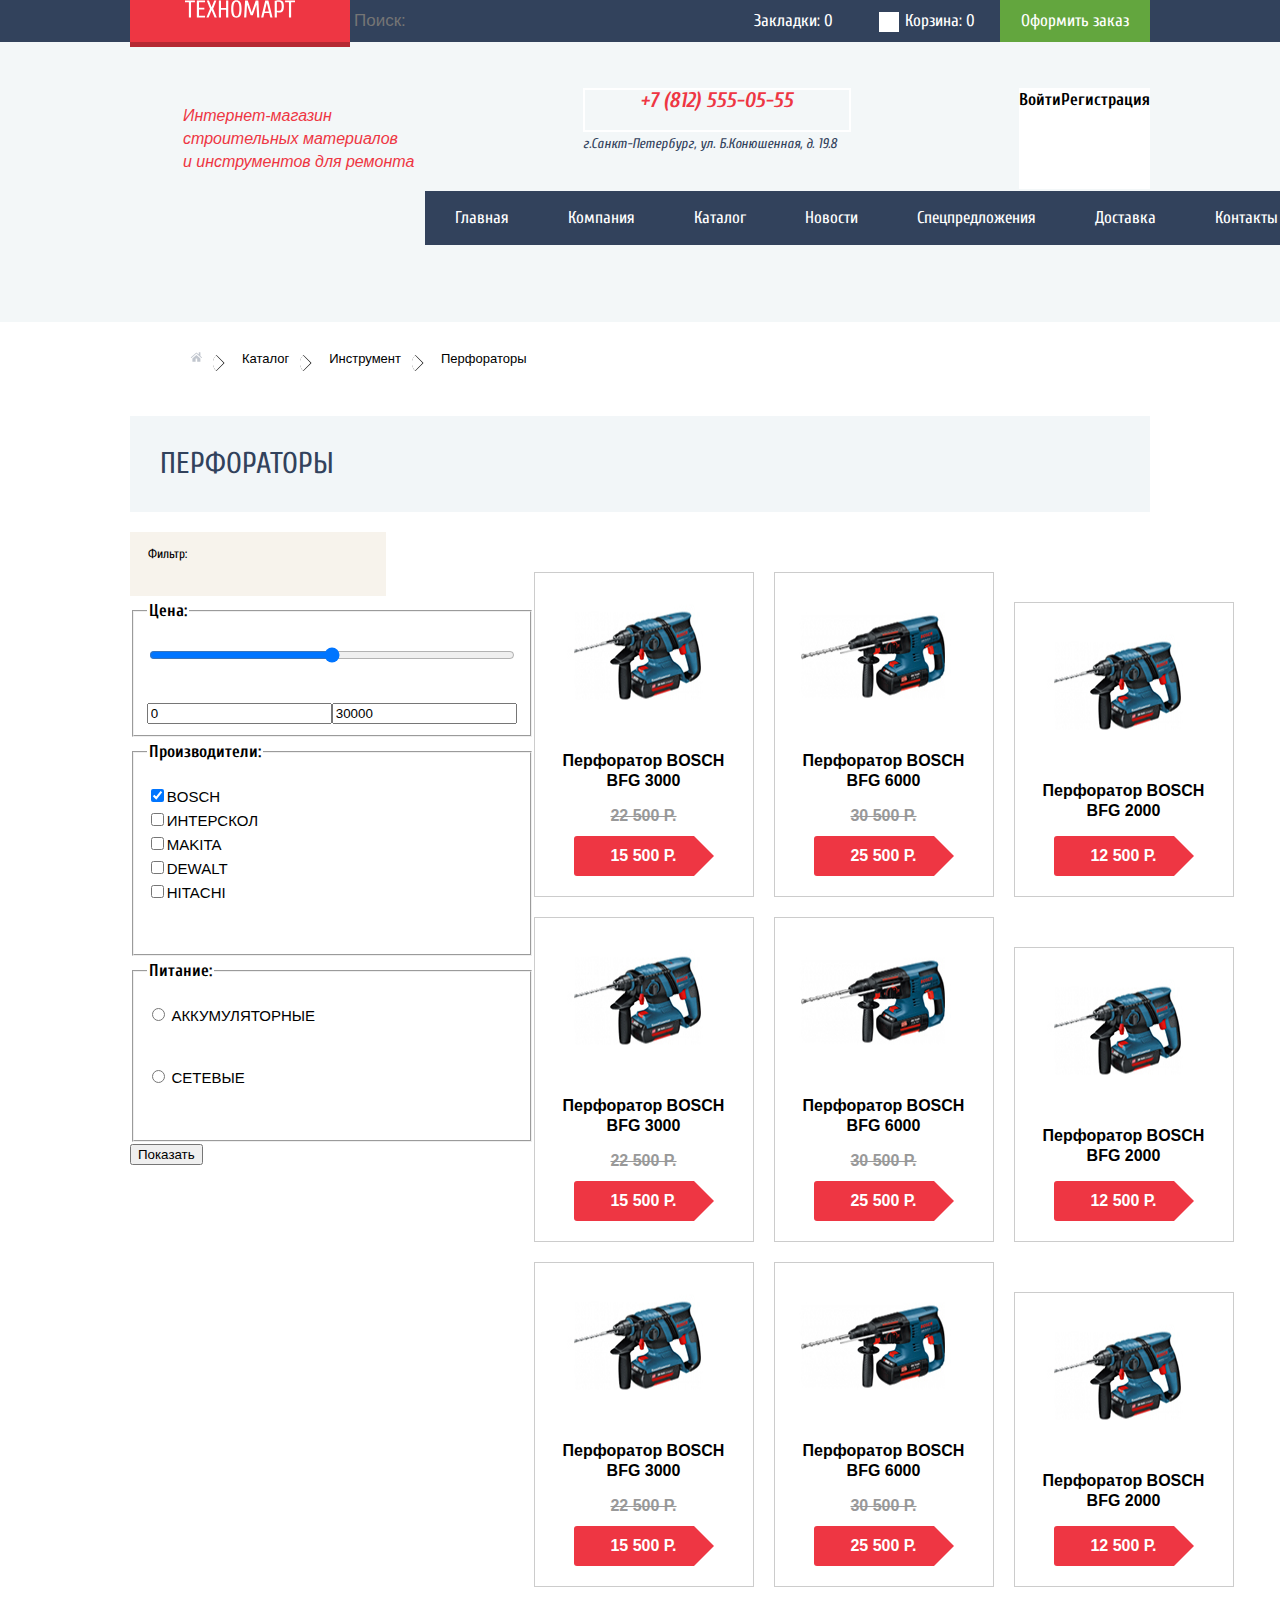
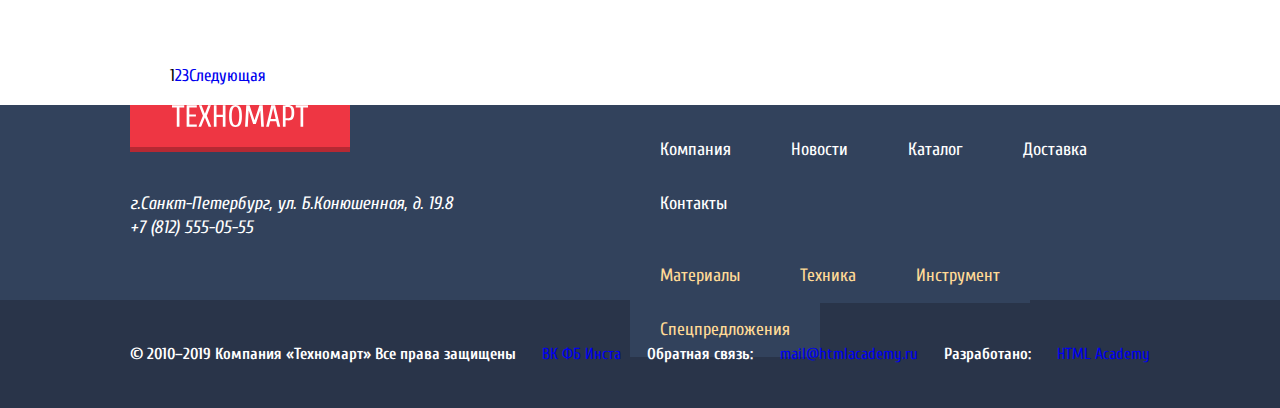
==== commit e46d66d7: "изменения" ====
--- a/catalog.html
+++ b/catalog.html
@@ -17,14 +17,24 @@
             <img src="img/logo-technomart.svg" width="110" height="18" alt="Логотип магазина 'Техномарт'">
           </a>
           <form>
-            <input type="search" name="search" value="Поиск:">
+            <input type="search" name="search" placeholder="Поиск:">
           </form>
         </div>
         <div class="management-container">
           <ul class="management">
-            <li><a href="#" class="bookmarks">Закладки: 0</a></li>
-            <li><a href="#" class="basket">Корзина: 0</a></li>
-            <li><a href="#" class="order">Оформить заказ</a></li>
+            <li>
+              <a href="#">
+                <span class="bookmarks">Закладки: 0</span>
+              </a>
+            </li>
+            <li>
+              <a href="#">
+                <span class="basket">Корзина: 0</span>
+              </a>
+            </li>
+            <li>
+              <a href="#" class="order">Оформить заказ</a>
+            </li>
           </ul>
         </div>
       </section>
--- a/css/style.css
+++ b/css/style.css
@@ -3,7 +3,6 @@
   padding: 0;
 
   font-family: 'Cuprum', sans-serif;
-  font-family: 'PT Sans', sans-serif;
   font-size: 17px;
   line-height: 24px;
   color: #32425c;
@@ -15,12 +14,10 @@
 }
 
 .main-navigation {
-  font-family: 'Cuprum', sans-serif;
   font-size: 17px;
 }
 
 .main-navigation p {
-  font-family: 'Cuprum', sans-serif;
   font-style: italic;
   color: #ee3643;
   line-height: 23px;
@@ -75,7 +72,6 @@
 
 .logo-search  input {
   font-size: 17px;
-  font-family: "Cuprum", sans-serif;
   line-height: 18px;
   display: block;
   background-color: #32425c;
@@ -83,11 +79,42 @@
   height: 42px;
   border-color: transparent;
 }
-
 .management li {
   position: relative;
   top: -17px;
   display: inline-block;
+}
+
+.management .bookmarks {
+  position: relative;
+  padding-left: 25px;
+}
+
+.bookmarks::before {
+  content: "";
+  position: absolute;
+  left: -10px;
+
+  width: 20px;
+  height: 20px;
+
+  background-image: url("img/icon-bookmark.svg");
+  background-repeat: no-repeat;
+  background-position: 0 0;
+  opacity: 0.5;
+  color: white;
+}
+
+.basket::before {
+  content: "";
+  display: block;
+  background: url("img/icon-cart.svg") #ffffff no-repeat;
+  width: 20px;
+  height: 20px;
+  float: left;
+  margin: 0 6px 0 0;
+  z-index: 1;
+  color: white;
 }
 
 .order {
@@ -111,7 +138,16 @@
   padding-left: 130px;
 }
 
+.description {
+  font-family: "PT Sans", sans-serif;
+  font-size: 16px;
+  line-height: 23px;
+  font-style: italic;
+  margin-left: 53px;
+}
+
 .header-middle {
+  margin-top: 46px;
   display: flex;
   justify-content: space-between;
 }
@@ -134,6 +170,10 @@
   text-decoration: none;
 }
 
+.login-buttons {
+  display: flex;
+}
+
 .login,
 .registration {
   display: block;
@@ -143,7 +183,27 @@
 .login a,
 .registration a {
   color: black;
-  padding: 10px 15px;
+}
+
+.top-menu {
+  position: relative;
+  top: -60px;
+  right: 25%;
+  left: 25%;
+}
+
+.top-menu li {
+  display: inline-block;
+  list-style: none;
+  background-color: #32425c;
+  margin-right: -5px;
+}
+
+.top-menu a {
+  display: block;
+  width: auto;
+  padding: 15px 30px;
+  vertical-align: middle;
 }
 
 main {
@@ -165,7 +225,6 @@
 }
 
 h2 {
-  font-family: "Cuprum", sans-serif;
   font-weight: normal;
   font-size: 30px;
   line-height: 30px;
@@ -176,6 +235,7 @@
   font-family: "PT Sans", sans-serif;
   font-size: 13px;
   line-height: 24px;
+  margin-bottom: 38px;
 }
 
 .main a {
@@ -185,15 +245,47 @@
   text-decoration: none;
   padding: 10px 15px;
   background-color: #ee3643;
-  margin-bottom: 85px;
+}
+
+.partners {
+  margin-bottom: 35px;
 }
 
 .partners li {
-  font-family: "Cuprum", sans-serif;
   font-size: 18px;
   line-height: 20px;
   list-style: none;
-  padding: 5px 10px;
+  padding: 10px 10px;
+}
+
+.about {
+  display: block;
+  height: 38px;
+  width: 220px;
+  background-color: #ee3643;
+  color: white;
+  border: 1px solid #ee3643;
+  border-radius: 5px;
+  text-transform: uppercase;
+  margin-bottom: 85px;
+}
+
+.map-image {
+  margin-bottom: 40px;
+}
+
+.write {
+  display: block;
+  height: 38px;
+  width: 300px;
+  background-color: #ee3643;
+  color: white;
+  border: 1px solid #ee3643;
+  border-radius: 5px;
+  text-transform: uppercase;
+  font-size: 14px;
+  line-height: 18px;
+  margin-bottom: 85px;
 }
 
 .map {
@@ -228,8 +320,11 @@
 }
 
 .footer-contacts {
+  font-size: 18px;
+  line-height: 24px;
   display: block;
   width: 460px;
+  margin-top: 40px;
 }
 
 .company {
@@ -238,10 +333,15 @@
 
 .company li {
   display: inline-block;
+  list-style: none;
+  background-color: #32425c;
+  margin-right: -5px;
 }
 
 .company a {
   display: block;
+  width: auto;
+  padding: 15px 30px;
 }
 
 .footer-products {
@@ -251,10 +351,14 @@
 .footer-products li {
   display: inline-block;
   list-style: none;
+  background-color: #32425c;
+  margin-right: -5px;
 }
 
 .footer-products a {
   display: block;
+  width: auto;
+  padding: 15px 30px;
   color: #ffda96;
 }
 
@@ -265,27 +369,20 @@
   display: flex;
   height: 108px;
   justify-content: space-between;
+  align-items: center;
   color: #ffffff;
   padding-right: 130px;
   padding-left: 130px;
 }
 
-.top-menu {
-  position: relative;
-  top: -60px;
-}
-
-.top-menu li {
-  display: inline-block;
-  list-style: none;
-  background-color: #32425c;
-  margin-right: -5px;
-}
-
-.top-menu a {
-  display: block;
-  width: auto;
-  padding: 15px 30px;
+.copyright {
+  font-size: 16px;
+  line-height: 18px
+}
+
+.creators {
+  font-size: 16px;
+  line-height: 18px
 }
 
 .modal {
@@ -341,7 +438,6 @@
   line-height: 30px;
   padding: 33px 30px;
   background-color: #f2f6f8;
-  font-family: "Cuprum", sans-serif;
   text-transform: uppercase;
   color: #32425c;
   font-weight: normal;
@@ -395,7 +491,7 @@
   width: 218px;
   margin-right: 20px;
   margin-bottom: 20px;
-
+  font-family: "PT Sans", sans-serif;
   line-height: 20px;
   font-weight: bold;
   text-align: center;
@@ -461,7 +557,6 @@
   color: white;
   font-size: 14px;
   font-weight: normal;
-  font-family: "Cuprum", sans-serif;
   line-height: 18px;
   text-decoration: none;
   text-transform: uppercase;
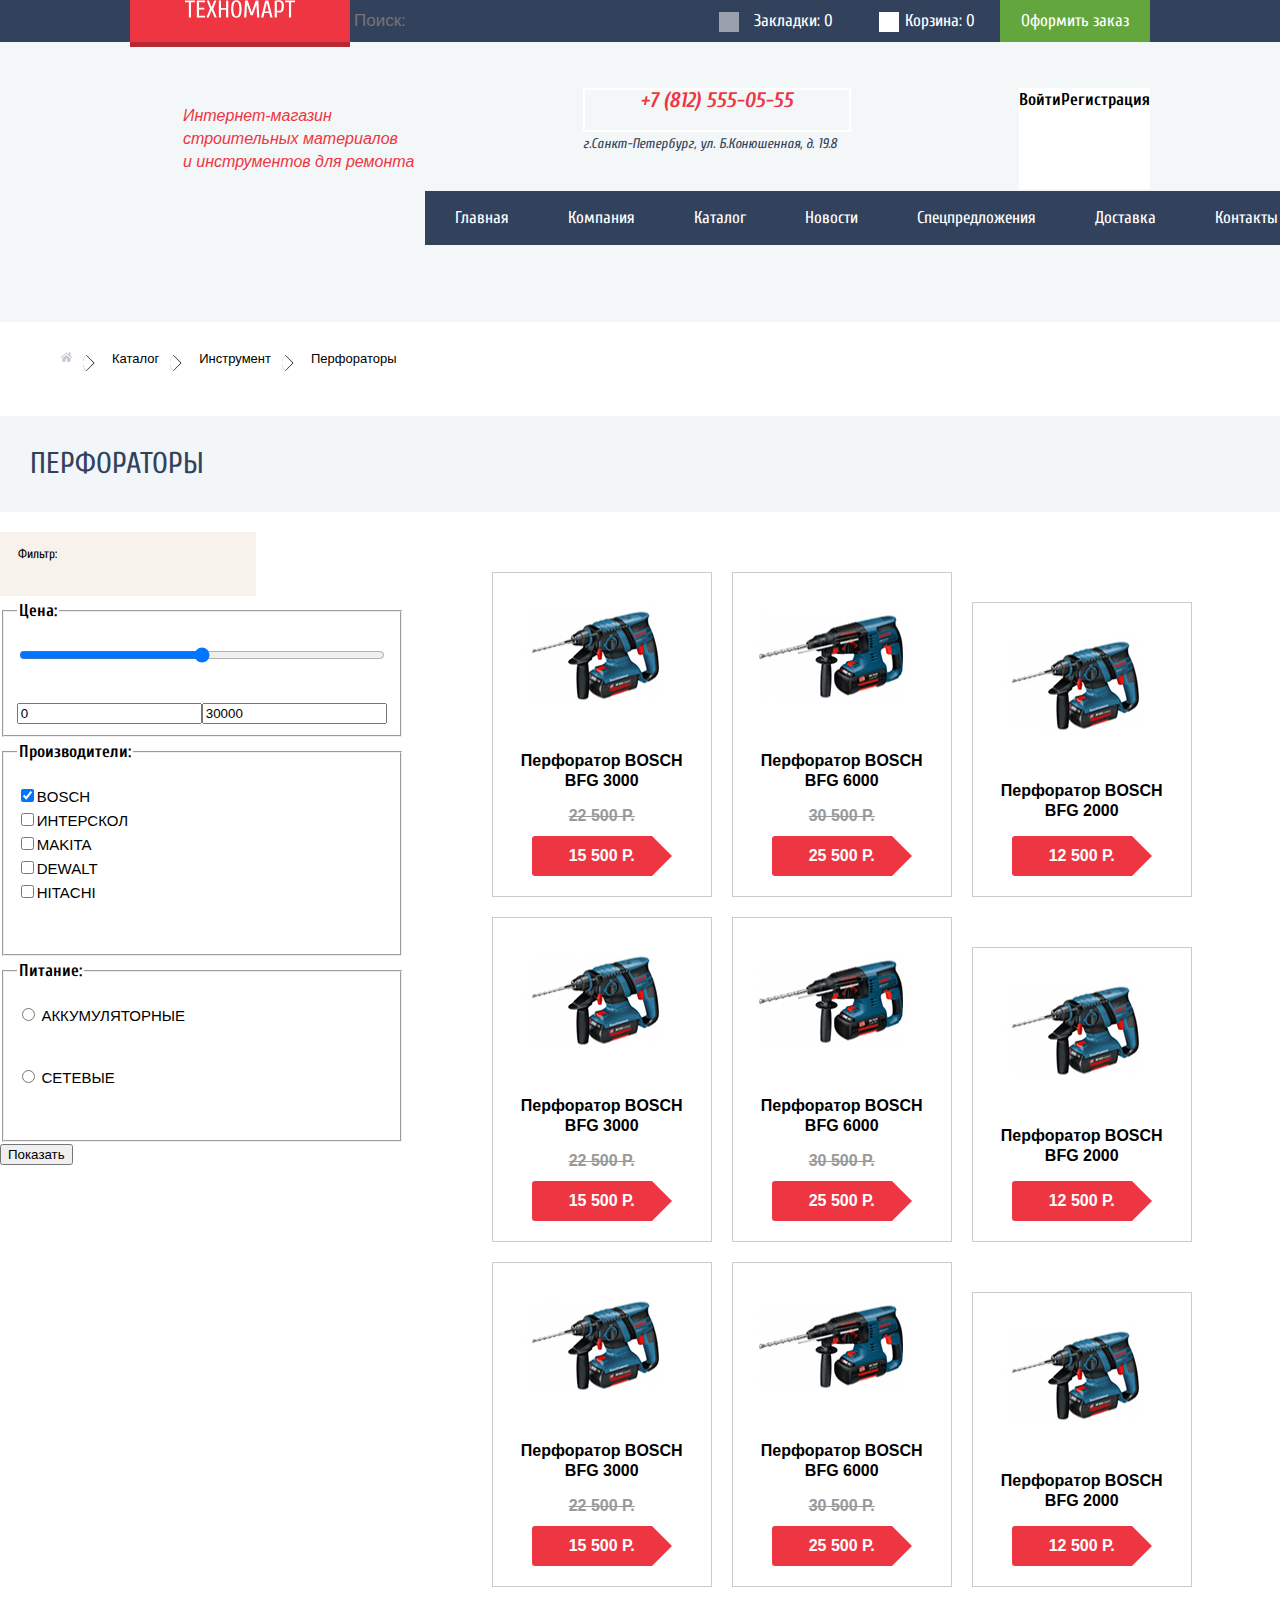
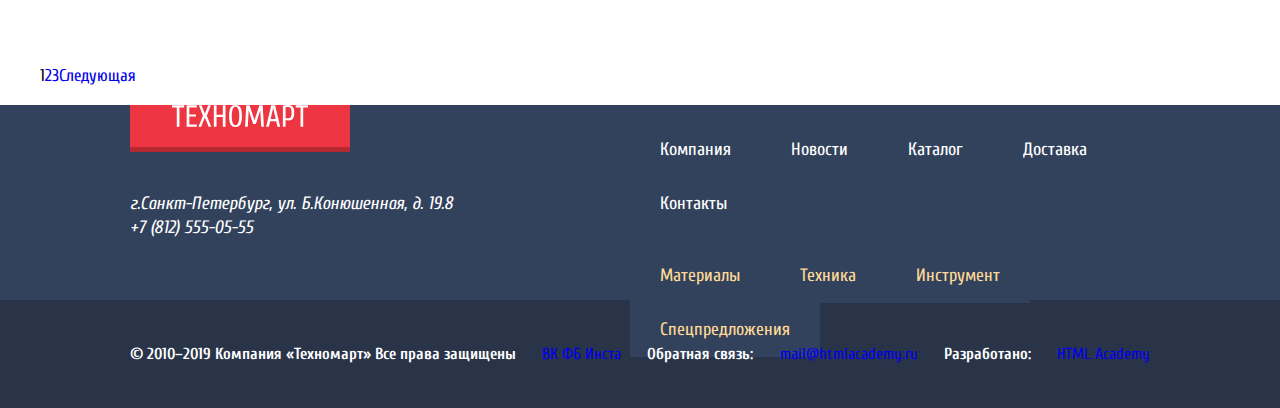
==== commit 9571cd94: "изменения" ====
--- a/catalog.html
+++ b/catalog.html
@@ -91,7 +91,7 @@
               <input type="number" name="max-value" value="30000">
             </div>
         </fieldset>
-        <fieldset class="manufacturer">
+        <fieldset class="manufacturers-field">
           <legend>Производители:</legend>
             <p class="vendor">
               <input id ="bosch" type="checkbox" name="option1" value="a1" checked><label for="bosch">Bosch</label><br>
--- a/css/style.css
+++ b/css/style.css
@@ -101,6 +101,7 @@
   background-image: url("img/icon-bookmark.svg");
   background-repeat: no-repeat;
   background-position: 0 0;
+  background-color: #ffffff;
   opacity: 0.5;
   color: white;
 }
@@ -209,12 +210,85 @@
 main {
   display: flex;
   flex-direction: column;
+  color: black;
+}
+
+.main-section {
   padding-right: 130px;
   padding-left: 130px;
-  color: black;
+}
+
+.colored-blocks {
+  display: flex;
+  flex-wrap: wrap;
+}
+
+.materials {
+  width: 300px;
+  height: 125px;
+  background-color: #ffbf47;
+}
+
+.tool {
+  width: 300px;
+  height: 125px;
+  background-color: #3bbce3;
+}
+
+.equipment {
+  width: 300px;
+  height: 125px;
+  background-color: #dc91d8;
+}
+
+.discount-block {
+  width: 300px;
+  height: 125px;
+  background-color: #8ed78f;
+}
+
+.delievery-block {
+  width: 300px;
+  height: 125px;
+  background-color: #ffc047;
+}
+
+.slider {
+  width: 620px;
+  height: 266px;
+  background: url("img/slider.jpg") 0 0 no-repeat;
+}
+
+.popular-button {
+  position: relative;
+}
+
+.manufacturers-list {
+  list-style: none;
+  display: flex;
+  flex-wrap: wrap;
+}
+
+.manufacturers-list li {
+  display: block;
+  width: 220px;
+  height: 145px;
+  margin-right: 20px;
+  margin-bottom: 20px;
+}
+
+.services {
+  height: 522px;
+  width: 100%;
+  padding: 0;
+  background-color: #f4f8f9;
+  padding-right: 130px;
+  padding-left: 130px;
 }
 
 .separator {
+  padding-right: 130px;
+  padding-left: 130px;
   display: flex;
   justify-content: space-between;
 }
@@ -441,6 +515,20 @@
   text-transform: uppercase;
   color: #32425c;
   font-weight: normal;
+  display: flex;
+  justify-content: space-between;
+}
+
+h1 button {
+  display: inline-block;
+  background-color: #ee3643;
+  border: 1px solid #ee3643;
+  border-radius: 3px;
+  color: white;
+  width: 253px;
+  height: 38px;
+  font-size: 14px;
+  line-height: 18px;
 }
 
 label {
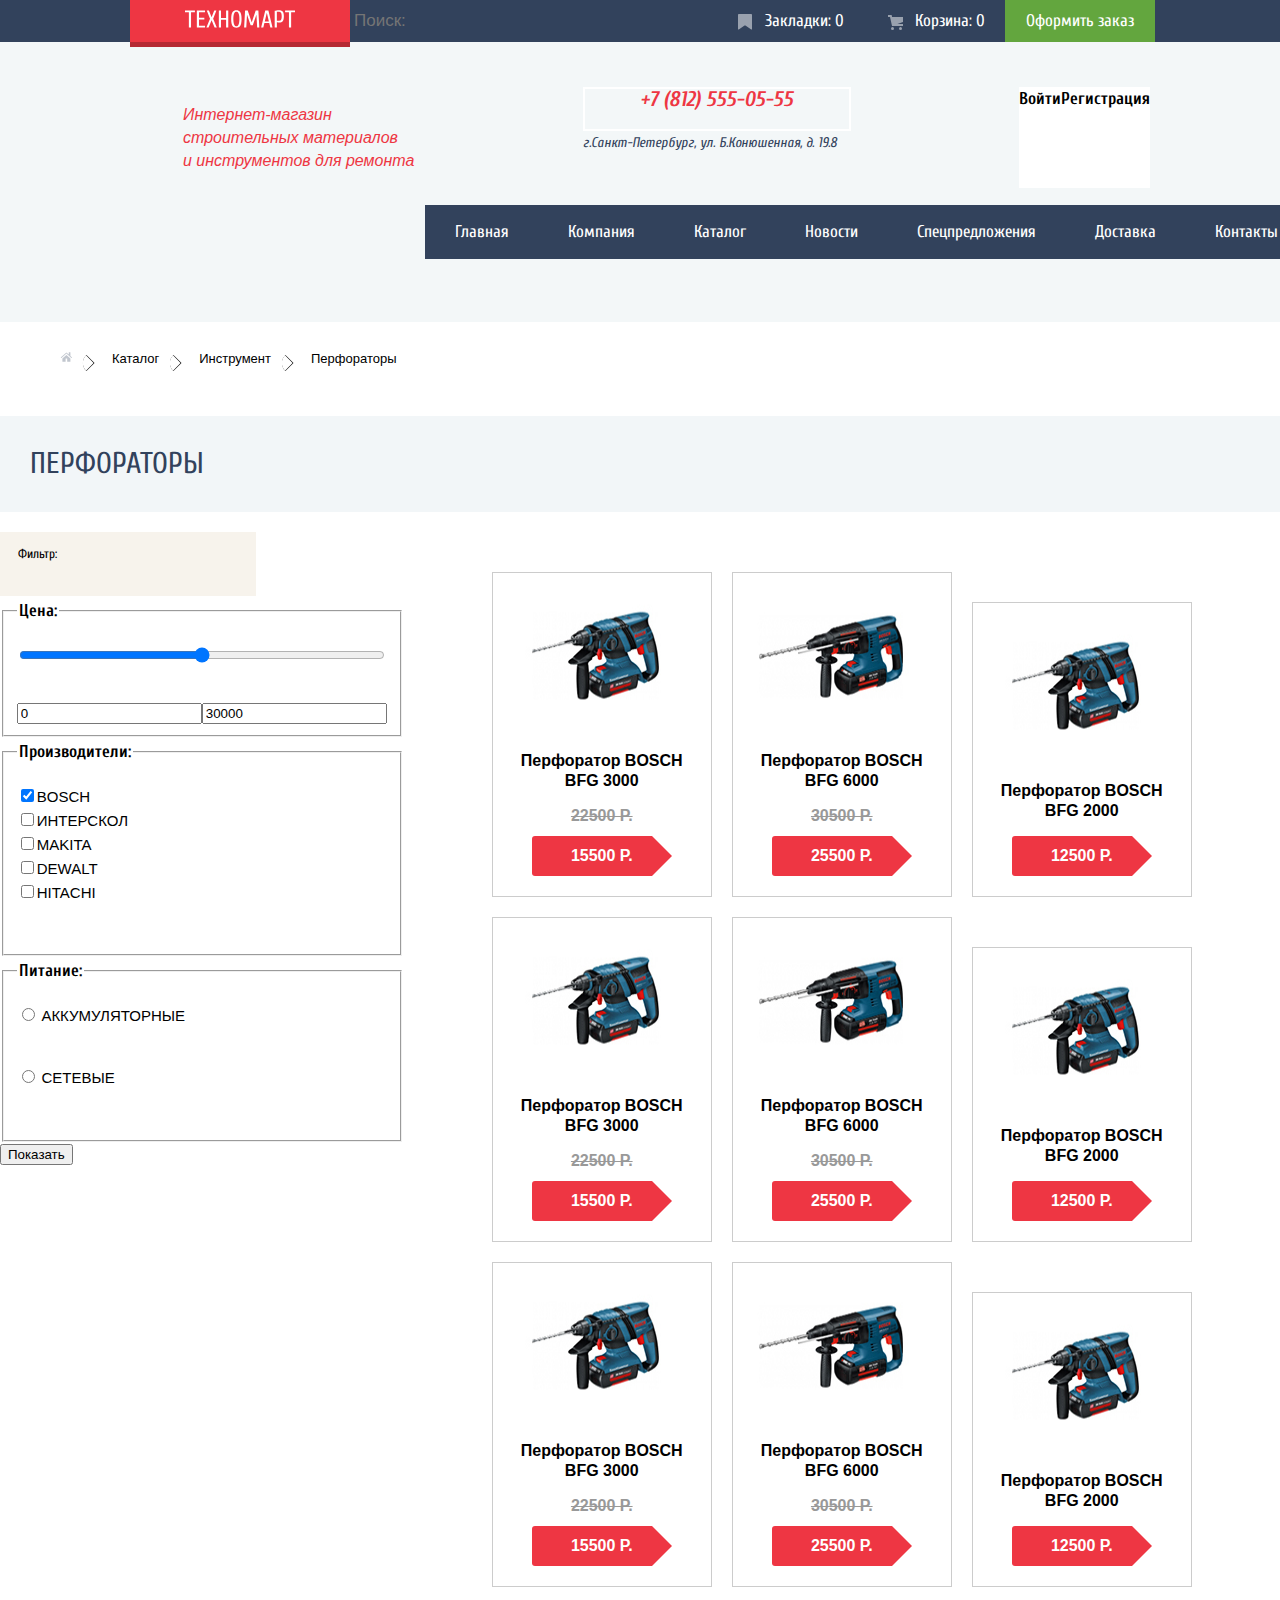
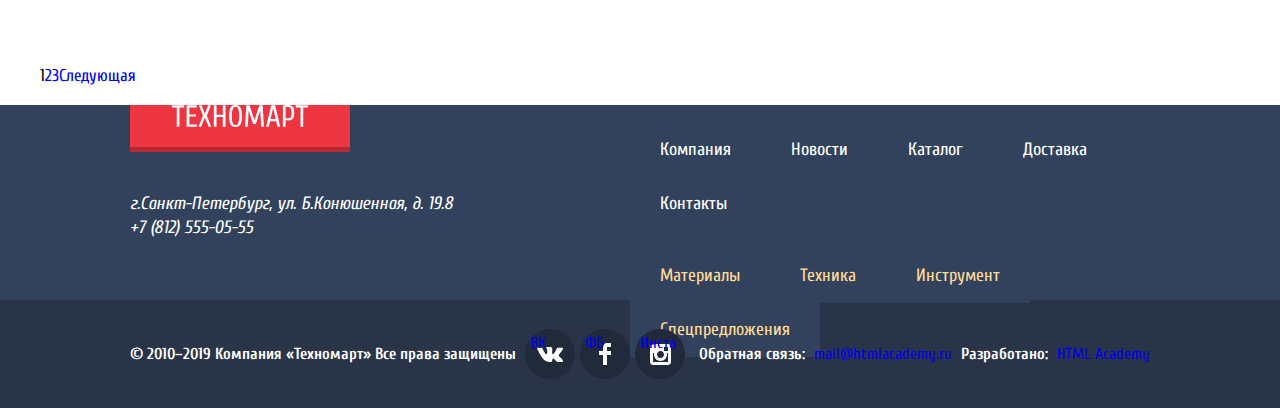
==== commit ab76b8d2: "изменения" ====
--- a/catalog.html
+++ b/catalog.html
@@ -126,8 +126,8 @@
               <img width="218" height="168" src="img/Perforator_1.jpg" alt="Изображение перфоратора BOSCH BFG 3000">
             </div>
             <div class="title">Перфоратор BOSCH BFG 3000</div>
-            <div class="discount">22 500 Р.</div>
-            <div class="price">15 500 Р.</div>
+            <div class="discount">22500 Р.</div>
+            <div class="price">15500 Р.</div>
           </div>
           <div class="catalog-item">
             <div class="actions">
@@ -136,8 +136,8 @@
             </div>
             <div class="image"><img width="218" height="168" src="img/Perforator_2.jpg" alt="Изображение перфоратора BOSCH BFG 6000"></div>
             <div class="title">Перфоратор BOSCH BFG 6000</div>
-             <div class="discount">30 500 Р.</div>
-            <div class="price">25 500 Р.</div>
+             <div class="discount">30500 Р.</div>
+            <div class="price">25500 Р.</div>
           </div>
           <div class="catalog-item">
             <div class="flag flag-new">новинка</div>
@@ -147,7 +147,7 @@
             </div>
             <div class="image"><img width="218" height="168" src="img/Perforator_3.jpg" alt="Изображение перфоратора BOSCH BFG 2000"></div>
             <div class="title">Перфоратор BOSCH BFG 2000</div>
-            <div class="price">12 500 Р.</div>
+            <div class="price">12500 Р.</div>
           </div>
           <div class="catalog-item">
             <div class="actions">
@@ -156,8 +156,8 @@
             </div>
             <div class="image"><img width="218" height="168" src="img/Perforator_1.jpg" alt="Изображение перфоратора BOSCH BFG 3000"></div>
             <div class="title">Перфоратор BOSCH BFG 3000</div>
-            <div class="discount">22 500 Р.</div>
-            <div class="price">15 500 Р.</div>
+            <div class="discount">22500 Р.</div>
+            <div class="price">15500 Р.</div>
           </div>
           <div class="catalog-item">
             <div class="flag flag-new">новинка</div>
@@ -167,8 +167,8 @@
             </div>
             <div class="image"><img width="218" height="168" src="img/Perforator_2.jpg" alt="Изображение перфоратора BOSCH BFG 6000"></div>
             <div class="title">Перфоратор BOSCH BFG 6000</div>
-            <div class="discount">30 500 Р.</div>
-            <div class="price">25 500 Р.</div>
+            <div class="discount">30500 Р.</div>
+            <div class="price">25500 Р.</div>
           </div>
           <div class="catalog-item">
             <div class="actions">
@@ -177,7 +177,7 @@
             </div>
             <div class="image"><img width="218" height="168" src="img/Perforator_1.jpg" alt="Изображение перфоратора BOSCH BFG 2000"></div>
             <div class="title">Перфоратор BOSCH BFG 2000</div>
-            <div class="price">12 500 Р.</div>
+            <div class="price">12500 Р.</div>
           </div>
           <div class="catalog-item">
             <div class="flag flag-new">новинка</div>
@@ -187,8 +187,8 @@
             </div>
             <div class="image"><img width="218" height="168" src="img/Perforator_1.jpg" alt="Изображение перфоратора BOSCH BFG 3000"></div>
             <div class="title">Перфоратор BOSCH BFG 3000</div>
-            <div class="discount">22 500 Р.</div>
-            <div class="price">15 500 Р.</div>
+            <div class="discount">22500 Р.</div>
+            <div class="price">15500 Р.</div>
           </div>
           <div class="catalog-item">
             <div class="actions">
@@ -197,8 +197,8 @@
             </div>
             <div class="image"><img width="218" height="168" src="img/Perforator_2.jpg" alt="Изображение перфоратора BOSCH BFG 6000"></div>
             <div class="title">Перфоратор BOSCH BFG 6000</div>
-            <div class="discount">30 500 Р.</div>
-            <div class="price">25 500 Р.</div>
+            <div class="discount">30500 Р.</div>
+            <div class="price">25500 Р.</div>
           </div>
           <div class="catalog-item">
             <div class="actions">
@@ -207,7 +207,7 @@
             </div>
             <div class="image"><img width="218" height="168" src="img/Perforator_3.jpg" alt="Изображение перфоратора BOSCH BFG 2000"></div>
             <div class="title">Перфоратор BOSCH BFG 2000</div>
-            <div class="price">12 500 Р.</div>
+            <div class="price">12500 Р.</div>
           </div>
         </div>
       </section>
--- a/css/style.css
+++ b/css/style.css
@@ -45,12 +45,12 @@
 }
 
 .main-header-logo {
+  display: block;
   width: 220px;
-  height: 42px;
+  height: 22px;
+  padding: 10px 0;
   background-color: #ee3643;
   text-align: center;
-  vertical-align: middle;
-  background-position: center;
   border-bottom: 5px solid #b52933;
 }
 
@@ -79,42 +79,46 @@
   height: 42px;
   border-color: transparent;
 }
+
+input[type=search]::before {
+  content: "";
+  display: block;
+  background: url("../img/icon-search.svg") 50% 50% no-repeat;
+  width: 20px;
+  height: 20px;
+  float: left;
+  margin: 0 10px 0 0;
+  opacity: 0.5;
+  color: white;
+}
+
 .management li {
   position: relative;
   top: -17px;
   display: inline-block;
 }
 
-.management .bookmarks {
-  position: relative;
-  padding-left: 25px;
-}
-
 .bookmarks::before {
   content: "";
-  position: absolute;
-  left: -10px;
-
-  width: 20px;
-  height: 20px;
-
-  background-image: url("img/icon-bookmark.svg");
-  background-repeat: no-repeat;
-  background-position: 0 0;
-  background-color: #ffffff;
-  opacity: 0.5;
-  color: white;
-}
-
-.basket::before {
-  content: "";
-  display: block;
-  background: url("img/icon-cart.svg") #ffffff no-repeat;
+  display: block;
+  background: url("../img/icon-bookmark.svg") 50% 50% no-repeat;
   width: 20px;
   height: 20px;
   float: left;
-  margin: 0 6px 0 0;
-  z-index: 1;
+  margin: 0 10px 0 0;
+  opacity: 0.5;
+  color: white;
+}
+
+.basket::before {
+  content: "";
+  display: block;
+  background: url("../img/icon-cart.svg") 50% 50% no-repeat;
+  width: 20px;
+  height: 20px;
+  float: left;
+  margin: 0 10px 0 0;
+  opacity: 0.5;
   color: white;
 }
 
@@ -126,10 +130,10 @@
   display: block;
   position: relative;
   padding: 12px 21px;
+  margin-right: -5px;
 }
 
 .header-section-bottom {
-  display: flex;
   flex-direction: column;
   justify-content: space-between;
   flex-wrap: wrap;
@@ -148,9 +152,9 @@
 }
 
 .header-middle {
-  margin-top: 46px;
   display: flex;
   justify-content: space-between;
+  padding-top: 45px;
 }
 
 .header-section-bottom address {
@@ -188,7 +192,6 @@
 
 .top-menu {
   position: relative;
-  top: -60px;
   right: 25%;
   left: 25%;
 }
@@ -221,42 +224,77 @@
 .colored-blocks {
   display: flex;
   flex-wrap: wrap;
+  padding-top: 60px;
+}
+
+.colored-blocks button {
+  margin-left: 23px;
+  color: white;
+  height: 38px;
+  border: 5px solid transparent;
+  border-radius: 3px;
+  background-color: rgba(0, 0, 0, 0.1);
+  font-family: "Cuprum", sans-serif;
+  font-size: 14px;
+  line-height: 18px;
+  text-transform: uppercase;
+  padding-left: 25px;
+  padding-right: 25px;
 }
 
 .materials {
   width: 300px;
   height: 125px;
   background-color: #ffbf47;
+  background-image: url("../img/icon-1.svg") 50% 50% no-repeat black;
+  margin-right: 20px;
+  margin-bottom: 20px;
 }
 
 .tool {
   width: 300px;
   height: 125px;
   background-color: #3bbce3;
+  background-image: url("../img/icon-2.svg") 50% 50% no-repeat white;
+  margin-right: 20px;
+  margin-bottom: 20px;
 }
 
 .equipment {
   width: 300px;
   height: 125px;
   background-color: #dc91d8;
+  margin-right: 20px;
+  margin-bottom: 20px;
 }
 
 .discount-block {
   width: 300px;
   height: 125px;
   background-color: #8ed78f;
+  margin-right: 20px;
+  margin-bottom: 20px;
 }
 
 .delievery-block {
   width: 300px;
   height: 125px;
   background-color: #ffc047;
+  margin-right: 20px;
+  margin-bottom: 20px;
 }
 
 .slider {
   width: 620px;
   height: 266px;
-  background: url("img/slider.jpg") 0 0 no-repeat;
+  background: url("../img/slider.jpg") 0 0 no-repeat;
+  margin-right: 20px;
+  margin-bottom: 20px;
+}
+
+h3 {
+  padding-left: 23px;
+  color: white;
 }
 
 .popular-button {
@@ -275,15 +313,58 @@
   height: 145px;
   margin-right: 20px;
   margin-bottom: 20px;
+  border: 1px solid #eaeaea;
+}
+
+.bosch-brand {
+  background: url("../img/bosch.svg") 50% 50% no-repeat;
+}
+
+.makita {
+  background: url("../img/Makita.svg") 50% 50% no-repeat;
+}
+
+.dewalt {
+  background: url("../img/DeWALT.svg") 50% 50% no-repeat;
+}
+
+.interskol {
+  background: url("../img/interskol.svg") 50% 50% no-repeat;
+}
+
+.hitachi {
+  background: url("../img/Hitachi.svg") 50% 50% no-repeat;
+}
+
+.lg {
+  background: url("../img/LG.svg") 50% 50% no-repeat;
+}
+
+.aeg {
+  background: url("../img/AEG.svg") 50% 50% no-repeat;
+}
+
+.metabo {
+  background: url("../img/Metabo.svg") 50% 50% no-repeat;
 }
 
 .services {
   height: 522px;
-  width: 100%;
-  padding: 0;
   background-color: #f4f8f9;
   padding-right: 130px;
   padding-left: 130px;
+}
+
+.services-list {
+  list-style: none;
+}
+
+.services-list li {
+  display: block;
+  width: 240px;
+  height: 62px;
+  color: white;
+  background-color: #32425c;
 }
 
 .separator {
@@ -467,6 +548,32 @@
   color: #ffffff;
   font-size: 18px;
   line-height: 24px;
+}
+
+.footer-social {
+  display: flex;
+}
+
+.social {
+  background-color: #212a3a;
+  display: block;
+  width: 40px;
+  height: 40px;
+  border: 5px solid #212a3a;
+  border-radius: 50%;
+  margin-right: 5px;
+}
+
+.social-vk {
+  background: url("../img/vk-icon.svg") 50% 50% no-repeat #212a3a;
+}
+
+.social-fb {
+  background: url("../img/fb-icon.svg") 50% 50% no-repeat #212a3a;
+}
+
+.social-insta {
+  background: url("../img/insta-icon.svg") 50% 50% no-repeat #212a3a;
 }
 
 .breadcrumbs {
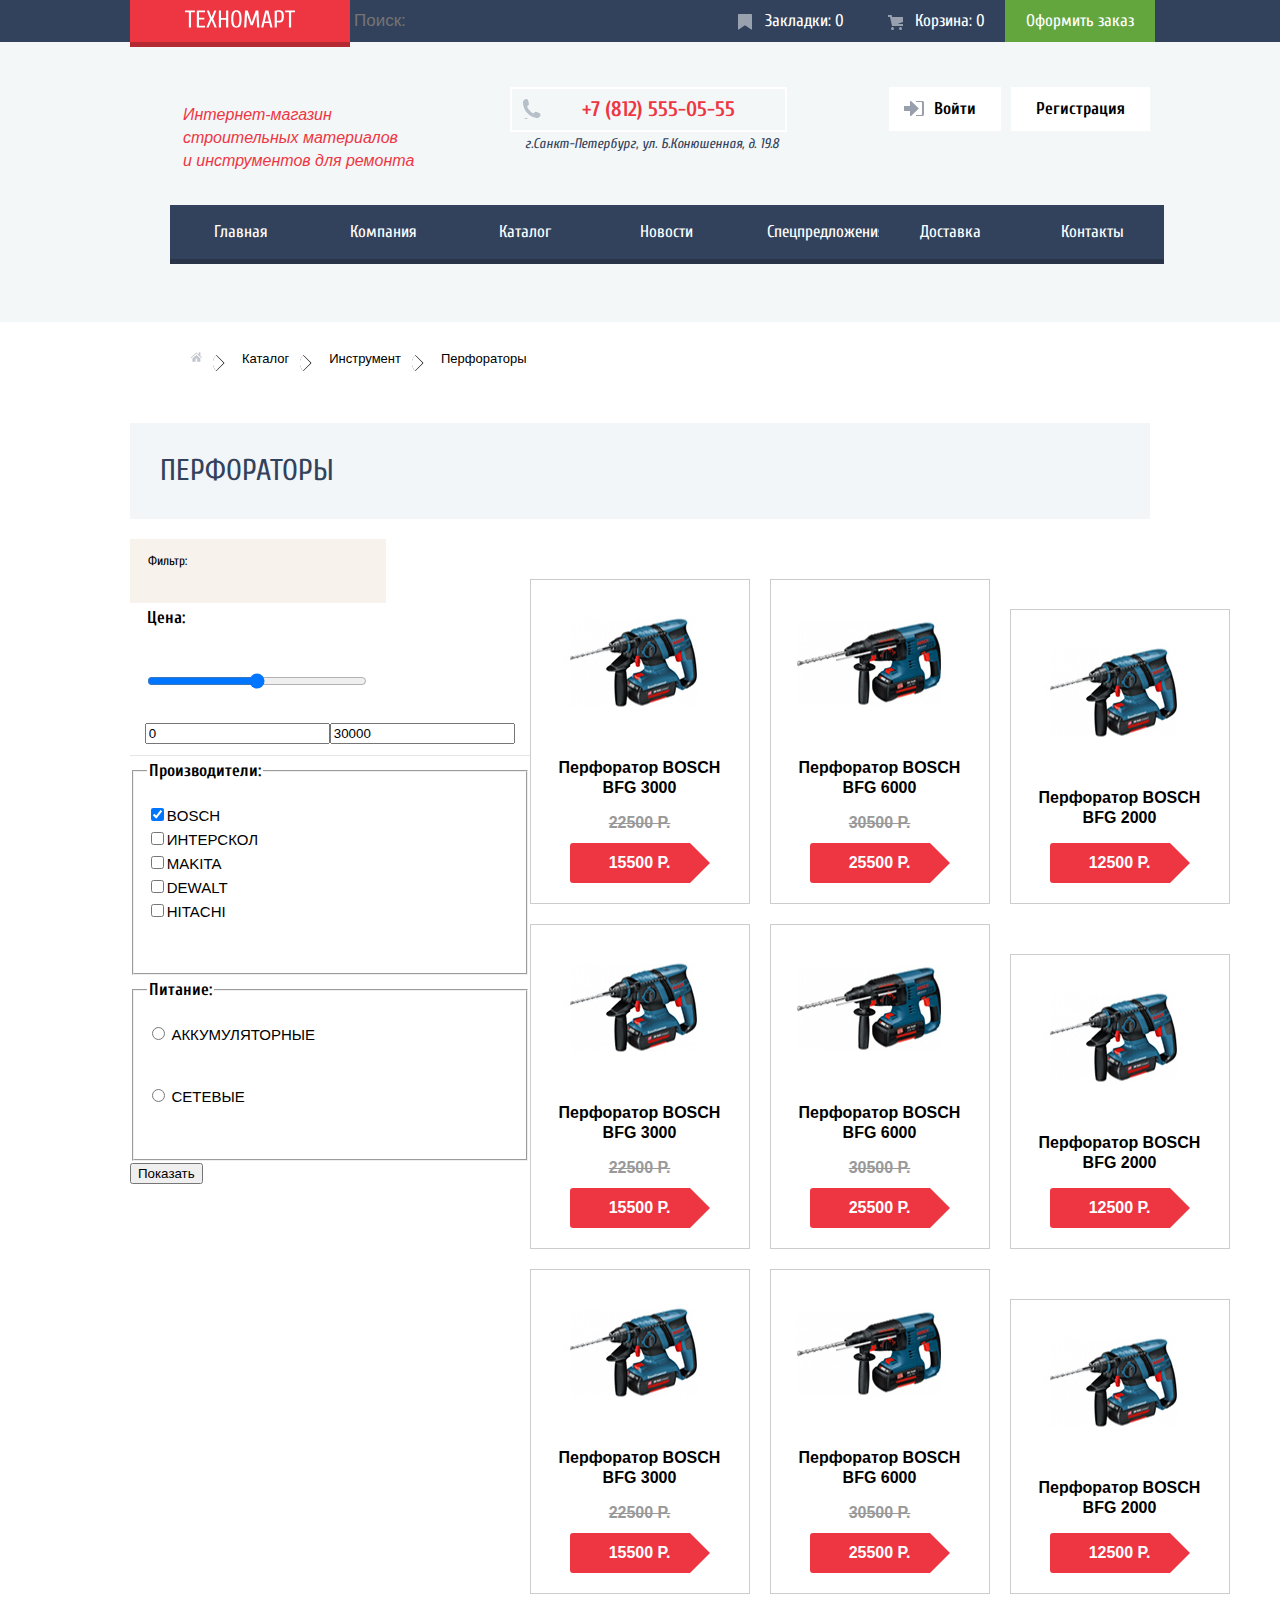
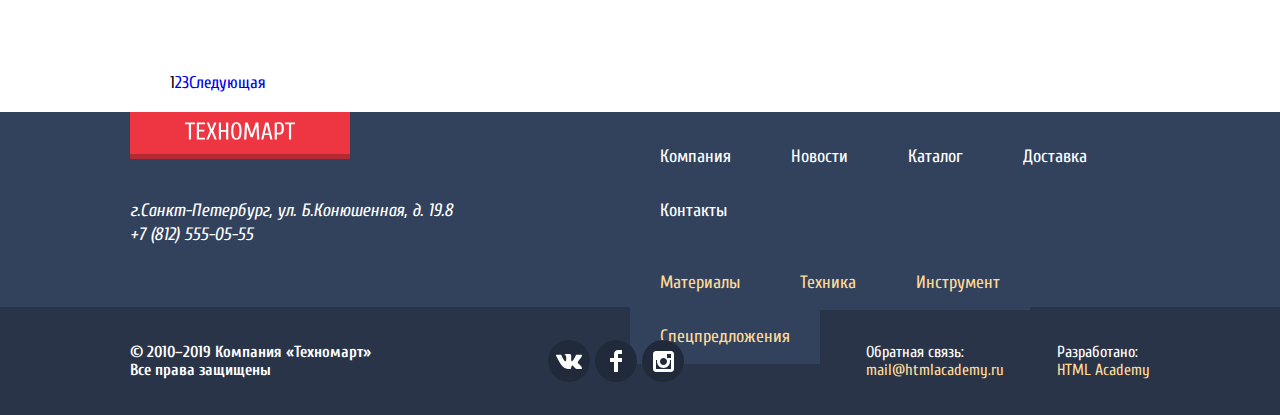
==== commit c40eb3ca: "change" ====
--- a/catalog.html
+++ b/catalog.html
@@ -44,14 +44,14 @@
           и инструментов для ремонта</p>
           <address class="header-contacts">
             <strong>+7 (812) 555-05-55</strong><br>
-            г.Санкт-Петербург, ул. Б.Конюшенная, д. 19.8
+            <span class="address-bottom">г.Санкт-Петербург, ул. Б.Конюшенная, д. 19.8</span>
           </address>
           <div class="login-buttons">
             <b class="login">
-              <a href="login.html">Войти</a>
+              <a class="login-link" href="login.html">Войти</a>
             </b>
             <b class="registration">
-              <a href="registration.html">Регистрация</a>
+              <a class="registration-link" href="registration.html">Регистрация</a>
             </b>
           </div>
         </div>
@@ -67,163 +67,170 @@
       </section>
     </nav>
   </header>
-  <main class="container">
-    <ul class="breadcrumbs">
-      <li>
-        <a href="index.html">
-          <img src="img/icon-home.svg" alt="Домашняя страница" width="12" height="12">
-        </a>
-      </li>
-      <li><a href="catalog.html">Каталог</a></li>
-      <li><a href="#">Инструмент</a></li>
-      <li>Перфораторы</li>
-    </ul>
-    <h1 class="page-title">Перфораторы</h1>
-    <div class="catalog-columns">
-      <section class="filters">
-        <span class="filter">Фильтр:</span>
-        <fieldset class="price-form">
-          <legend>Цена:</legend>
-          <p class="price-range">
-            <input type="range" name="price-range" min="0" max="30000">
-            <div class="range-numbers">
-              <input type="number" name="min-value" value="0">
-              <input type="number" name="max-value" value="30000">
-            </div>
-        </fieldset>
-        <fieldset class="manufacturers-field">
-          <legend>Производители:</legend>
-            <p class="vendor">
-              <input id ="bosch" type="checkbox" name="option1" value="a1" checked><label for="bosch">Bosch</label><br>
-              <input id="interskol" type="checkbox" name="option2" value="a2"><label for="interskol">Интерскол</label><br>
-              <input id="makita" type="checkbox" name="option3" value="a3"><label for="makita">Makita</label><br>
-              <input id="dewalt" type="checkbox" name="option4" value="a4"><label for="dewalt">Dewalt</label><br>
-              <input id="hitachi" type="checkbox" name="option5" value="a5"><label for="hitachi">Hitachi</label>
-          </p>
-        </fieldset>
-        <fieldset class="admission">
-          <legend >Питание:</legend>
-          <p>
-            <input id="battery-type" type="radio" name="battery" value="Аккумуляторные">
-            <label for="battery-type">Аккумуляторные</label>
-          </p>
-          <p>
-            <input id="radio-type" type="radio" name="networked" value="Сетевые">
-            <label for="radio-type">Сетевые</label>
-          </p>
-        </fieldset>
-        <button>Показать</button>
-      </section>
-      <section class="catalog">
-        <h3 class="visually-hidden">Список товаров</h3>
-        <div class="catalog-items">
-          <div class="catalog-item">
-            <div class="actions">
-              <a href="#" class="buy">Купить</a>
-              <a href="#" class="bookmark">В закладки</a>
-            </div>
-            <div class="image">
-              <img width="218" height="168" src="img/Perforator_1.jpg" alt="Изображение перфоратора BOSCH BFG 3000">
-            </div>
-            <div class="title">Перфоратор BOSCH BFG 3000</div>
-            <div class="discount">22500 Р.</div>
-            <div class="price">15500 Р.</div>
+  <main>
+    <div class="container">
+      <ul class="breadcrumbs">
+        <li>
+          <a href="index.html">
+            <img src="img/icon-home.svg" alt="Домашняя страница" width="12" height="12">
+          </a>
+        </li>
+        <li><a href="catalog.html">Каталог</a></li>
+        <li><a href="#">Инструмент</a></li>
+        <li>Перфораторы</li>
+      </ul>
+      <h1 class="page-title">Перфораторы</h1>
+      <div class="catalog-columns">
+        <section class="filters">
+          <span class="filter">Фильтр:</span>
+          <div class="price-form">
+            <fieldset class="price-field">
+              <legend>Цена:</legend>
+              <div class="price-range">
+                <input type="range" name="price-range" min="0" max="30000">
+              </div>
+              <div class="range-numbers">
+                <input type="number" name="min-value" value="0">
+                <input type="number" name="max-value" value="30000">
+              </div>
+            </fieldset>
           </div>
-          <div class="catalog-item">
-            <div class="actions">
-              <a href="#" class="buy">Купить</a>
-               <a href="#" class="bookmark">В закладки</a>
-            </div>
-            <div class="image"><img width="218" height="168" src="img/Perforator_2.jpg" alt="Изображение перфоратора BOSCH BFG 6000"></div>
-            <div class="title">Перфоратор BOSCH BFG 6000</div>
-             <div class="discount">30500 Р.</div>
-            <div class="price">25500 Р.</div>
+          <fieldset class="manufacturers-field">
+            <legend>Производители:</legend>
+              <p class="vendor">
+                <input id ="bosch" type="checkbox" name="option1" value="a1" checked><label for="bosch">Bosch</label><br>
+                <input id="interskol" type="checkbox" name="option2" value="a2"><label for="interskol">Интерскол</label><br>
+                <input id="makita" type="checkbox" name="option3" value="a3"><label for="makita">Makita</label><br>
+                <input id="dewalt" type="checkbox" name="option4" value="a4"><label for="dewalt">Dewalt</label><br>
+                <input id="hitachi" type="checkbox" name="option5" value="a5"><label for="hitachi">Hitachi</label>
+            </p>
+          </fieldset>
+          <fieldset class="admission">
+            <legend >Питание:</legend>
+            <p>
+              <input id="battery-type" type="radio" name="battery" value="Аккумуляторные">
+              <label for="battery-type">Аккумуляторные</label>
+            </p>
+            <p>
+              <input id="radio-type" type="radio" name="networked" value="Сетевые">
+              <label for="radio-type">Сетевые</label>
+            </p>
+          </fieldset>
+          <button>Показать</button>
+        </section>
+        <section class="catalog">
+          <h3 class="visually-hidden">Список товаров</h3>
+          <div class="catalog-items">
+            <div class="catalog-item">
+              <div class="actions">
+                <a href="#" class="buy">Купить</a>
+                <a href="#" class="bookmark">В закладки</a>
+              </div>
+              <div class="image">
+                <img width="218" height="168" src="img/Perforator_1.jpg" alt="Изображение перфоратора BOSCH BFG 3000">
+              </div>
+              <div class="title">Перфоратор BOSCH BFG 3000</div>
+              <div class="discount">22500 Р.</div>
+              <div class="price">15500 Р.</div>
+            </div>
+            <div class="catalog-item">
+              <div class="actions">
+                <a href="#" class="buy">Купить</a>
+                <a href="#" class="bookmark">В закладки</a>
+              </div>
+              <div class="image"><img width="218" height="168" src="img/Perforator_2.jpg" alt="Изображение перфоратора BOSCH BFG 6000"></div>
+              <div class="title">Перфоратор BOSCH BFG 6000</div>
+               <div class="discount">30500 Р.</div>
+              <div class="price">25500 Р.</div>
+            </div>
+            <div class="catalog-item">
+              <div class="flag flag-new">новинка</div>
+              <div class="actions">
+                <a href="#" class="buy">Купить</a>
+                <a href="#" class="bookmark">В закладки</a>
+              </div>
+              <div class="image"><img width="218" height="168" src="img/Perforator_3.jpg" alt="Изображение перфоратора BOSCH BFG 2000"></div>
+              <div class="title">Перфоратор BOSCH BFG 2000</div>
+              <div class="price">12500 Р.</div>
+            </div>
+            <div class="catalog-item">
+              <div class="actions">
+                <a href="#" class="buy">Купить</a>
+                <a href="#" class="bookmark">В закладки</a>
+              </div>
+              <div class="image"><img width="218" height="168" src="img/Perforator_1.jpg" alt="Изображение перфоратора BOSCH BFG 3000"></div>
+              <div class="title">Перфоратор BOSCH BFG 3000</div>
+              <div class="discount">22500 Р.</div>
+              <div class="price">15500 Р.</div>
+            </div>
+            <div class="catalog-item">
+              <div class="flag flag-new">новинка</div>
+              <div class="actions">
+                <a href="#" class="buy">Купить</a>
+                <a href="#" class="bookmark">В закладки</a>
+              </div>
+              <div class="image"><img width="218" height="168" src="img/Perforator_2.jpg" alt="Изображение перфоратора BOSCH BFG 6000"></div>
+              <div class="title">Перфоратор BOSCH BFG 6000</div>
+              <div class="discount">30500 Р.</div>
+              <div class="price">25500 Р.</div>
+            </div>
+            <div class="catalog-item">
+              <div class="actions">
+                  <a href="#" class="buy">Купить</a>
+                  <a href="#" class="bookmark">
+                    В закладки
+                  </a>
+              </div>
+              <div class="image"><img width="218" height="168" src="img/Perforator_1.jpg" alt="Изображение перфоратора BOSCH BFG 2000"></div>
+              <div class="title">Перфоратор BOSCH BFG 2000</div>
+              <div class="price">12500 Р.</div>
+            </div>
+            <div class="catalog-item">
+              <div class="flag flag-new">новинка</div>
+              <div class="actions">
+                <a href="#" class="buy">Купить</a>
+                <a href="#" class="bookmark">В закладки</a>
+              </div>
+              <div class="image"><img width="218" height="168" src="img/Perforator_1.jpg" alt="Изображение перфоратора BOSCH BFG 3000"></div>
+              <div class="title">Перфоратор BOSCH BFG 3000</div>
+              <div class="discount">22500 Р.</div>
+              <div class="price">15500 Р.</div>
+            </div>
+            <div class="catalog-item">
+              <div class="actions">
+                <a href="#" class="buy">Купить</a>
+                <a href="#" class="bookmark">В закладки</a>
+              </div>
+              <div class="image"><img width="218" height="168" src="img/Perforator_2.jpg" alt="Изображение перфоратора BOSCH BFG 6000"></div>
+              <div class="title">Перфоратор BOSCH BFG 6000</div>
+              <div class="discount">30500 Р.</div>
+              <div class="price">25500 Р.</div>
+            </div>
+            <div class="catalog-item">
+              <div class="actions">
+                <a href="#" class="buy">Купить</a>
+                <a href="#" class="bookmark">В закладки</a>
+              </div>
+              <div class="image"><img width="218" height="168" src="img/Perforator_3.jpg" alt="Изображение перфоратора BOSCH BFG 2000"></div>
+              <div class="title">Перфоратор BOSCH BFG 2000</div>
+              <div class="price">12500 Р.</div>
+            </div>
           </div>
-          <div class="catalog-item">
-            <div class="flag flag-new">новинка</div>
-            <div class="actions">
-              <a href="#" class="buy">Купить</a>
-              <a href="#" class="bookmark">В закладки</a>
-            </div>
-            <div class="image"><img width="218" height="168" src="img/Perforator_3.jpg" alt="Изображение перфоратора BOSCH BFG 2000"></div>
-            <div class="title">Перфоратор BOSCH BFG 2000</div>
-            <div class="price">12500 Р.</div>
-          </div>
-          <div class="catalog-item">
-            <div class="actions">
-              <a href="#" class="buy">Купить</a>
-              <a href="#" class="bookmark">В закладки</a>
-            </div>
-            <div class="image"><img width="218" height="168" src="img/Perforator_1.jpg" alt="Изображение перфоратора BOSCH BFG 3000"></div>
-            <div class="title">Перфоратор BOSCH BFG 3000</div>
-            <div class="discount">22500 Р.</div>
-            <div class="price">15500 Р.</div>
-          </div>
-          <div class="catalog-item">
-            <div class="flag flag-new">новинка</div>
-            <div class="actions">
-              <a href="#" class="buy">Купить</a>
-              <a href="#" class="bookmark">В закладки</a>
-            </div>
-            <div class="image"><img width="218" height="168" src="img/Perforator_2.jpg" alt="Изображение перфоратора BOSCH BFG 6000"></div>
-            <div class="title">Перфоратор BOSCH BFG 6000</div>
-            <div class="discount">30500 Р.</div>
-            <div class="price">25500 Р.</div>
-          </div>
-          <div class="catalog-item">
-            <div class="actions">
-                <a href="#" class="buy">Купить</a>
-                <a href="#" class="bookmark">В закладки</a>
-            </div>
-            <div class="image"><img width="218" height="168" src="img/Perforator_1.jpg" alt="Изображение перфоратора BOSCH BFG 2000"></div>
-            <div class="title">Перфоратор BOSCH BFG 2000</div>
-            <div class="price">12500 Р.</div>
-          </div>
-          <div class="catalog-item">
-            <div class="flag flag-new">новинка</div>
-            <div class="actions">
-              <a href="#" class="buy">Купить</a>
-              <a href="#" class="bookmark">В закладки</a>
-            </div>
-            <div class="image"><img width="218" height="168" src="img/Perforator_1.jpg" alt="Изображение перфоратора BOSCH BFG 3000"></div>
-            <div class="title">Перфоратор BOSCH BFG 3000</div>
-            <div class="discount">22500 Р.</div>
-            <div class="price">15500 Р.</div>
-          </div>
-          <div class="catalog-item">
-            <div class="actions">
-              <a href="#" class="buy">Купить</a>
-              <a href="#" class="bookmark">В закладки</a>
-            </div>
-            <div class="image"><img width="218" height="168" src="img/Perforator_2.jpg" alt="Изображение перфоратора BOSCH BFG 6000"></div>
-            <div class="title">Перфоратор BOSCH BFG 6000</div>
-            <div class="discount">30500 Р.</div>
-            <div class="price">25500 Р.</div>
-          </div>
-          <div class="catalog-item">
-            <div class="actions">
-              <a href="#" class="buy">Купить</a>
-              <a href="#" class="bookmark">В закладки</a>
-            </div>
-            <div class="image"><img width="218" height="168" src="img/Perforator_3.jpg" alt="Изображение перфоратора BOSCH BFG 2000"></div>
-            <div class="title">Перфоратор BOSCH BFG 2000</div>
-            <div class="price">12500 Р.</div>
-          </div>
-        </div>
-      </section>
+        </section>
+      </div>
+      <ul class="pagination-list">
+        <li class="pagination-item pagination-item-current"><a>1</a></li>
+        <li class="pagination-item"><a href="#">2</a></li>
+        <li class="pagination-item"><a href="#">3</a></li>
+        <li class="pagination-item"><a href="#">Следующая</a></li>
+      </ul>
     </div>
-    <ul class="pagination-list">
-      <li class="pagination-item pagination-item-current"><a>1</a></li>
-      <li class="pagination-item"><a href="#">2</a></li>
-      <li class="pagination-item"><a href="#">3</a></li>
-      <li class="pagination-item"><a href="#">Следующая</a></li>
-    </ul>
   </main>
   <footer>
     <section class="footer-top">
       <div class="logo-address">
         <a class="footer-logo" href="index.html">
-          <img src="img/logo-technomart.svg" alt="Логотип магазина 'Техномарт'">
+          <img src="img/logo-technomart.svg" width="110" height="18" alt="Логотип магазина 'Техномарт'">
         </a>
         <address class="footer-contacts">
           г.Санкт-Петербург, ул. Б.Конюшенная, д. 19.8<br>
@@ -248,18 +255,22 @@
     </section>
     <section class="footer-bottom">
       <b class="copyright">
-      © 2010–2019 Компания «Техномарт»
-      Все права защищены
+        © 2010–2019 Компания «Техномарт»<br>
+        Все права защищены
       </b>
       <div class="footer-social">
-        <a href="#" class="social social-vk">ВК</a>
-        <a href="#" class="social social-fb">ФБ</a>
-        <a href="#" class="social social-insta">Инста</a>
-      </div>
-      <b>Обратная связь:</b>
-        <a href="#">mail@htmlacademy.ru</a>
-      <b>Разработано:</b>
-        <a class="button" href="https://htmlacademy.ru/intensive/htmlcss">HTML Academy</a>
+        <a href="#" class="social social-vk"></a>
+        <a href="#" class="social social-fb"></a>
+        <a href="#" class="social social-insta"></a>
+      </div>
+      <div class="creators">
+        <div class="feedback">Обратная связь:<br>
+          <a href="#">mail@htmlacademy.ru</a>
+        </div>
+        <div class="created-by">Разработано:<br>
+          <a class="button" href="https://htmlacademy.ru/intensive/htmlcss">HTML Academy</a>
+        </div>
+      </div>
     </section>
   </footer>
     <section class="modal modal-order">
--- a/css/style.css
+++ b/css/style.css
@@ -24,13 +24,11 @@
   font-size: 16px;
 }
 
-.main-navigation a:hover,
-.bottom-navigation a:hover {
+.main-navigation a:hover {
   background-color: #293449;
 }
 
-.main-navigation a:focus,
-.bottom-navigation a:focus {
+.main-navigation a:focus {
   background-color: #1d2739;
 }
 
@@ -157,57 +155,87 @@
   padding-top: 45px;
 }
 
-.header-section-bottom address {
+.header-contacts {
   font-size: 14px;
   line-height: 24px;
 }
 
-address strong {
+.header-contacts strong {
+  font-style: normal;
   display: inline-block;
   font-size: 21px;
   line-height: 21px;
   color: #ee3643;
   border: 2px solid white;
-  width: 264px;
-  height: 40px;
-  vertical-align: middle;
+  padding: 10px 50px;
   text-align: center;
   text-decoration: none;
 }
 
+strong::before {
+  content: "";
+  display: block;
+  float: left;
+  position: relative;
+  right: 40px;
+  width: 20px;
+  height: 20px;
+  background: url("../img/icon-phone.svg");
+}
+
+.address-bottom {
+  margin: 15px;
+}
+
 .login-buttons {
   display: flex;
-}
-
-.login,
-.registration {
-  display: block;
-  background-color: #ffffff;
 }
 
 .login a,
 .registration a {
+  display: block;
   color: black;
+  background-color: #ffffff;
+}
+
+.login-link {
+  padding: 10px 25px 10px 15px;
+  margin-right: 10px;
+}
+
+.login-link::before {
+  display: block;
+  float: left;
+  content: "";
+  margin: 4px 10px 0 0;
+  height: 15px;
+  width: 20px;
+  background: url("../img/icon-login.svg") 50% 50% no-repeat white;
+  opacity: 0.5;
+
+}
+
+.registration-link {
+  padding: 10px 25px;
 }
 
 .top-menu {
-  position: relative;
-  right: 25%;
-  left: 25%;
+  width: 100%;
 }
 
 .top-menu li {
+  width: 14%;
   display: inline-block;
   list-style: none;
   background-color: #32425c;
   margin-right: -5px;
+  text-align: center;
+  border-bottom: 5px solid #293449;
 }
 
 .top-menu a {
   display: block;
-  width: auto;
   padding: 15px 30px;
-  vertical-align: middle;
 }
 
 main {
@@ -301,6 +329,11 @@
   position: relative;
 }
 
+.catalog-popular {
+  display: flex;
+  justify-content: space-between;
+}
+
 .manufacturers-list {
   list-style: none;
   display: flex;
@@ -465,12 +498,12 @@
 }
 
 .footer-logo {
+  display: block;
   width: 220px;
-  height: 42px;
+  height: 22px;
+  padding: 10px 0;
   background-color: #ee3643;
   text-align: center;
-  vertical-align: middle;
-  background-position: center;
   border-bottom: 5px solid #b52933;
 }
 
@@ -515,6 +548,14 @@
   width: auto;
   padding: 15px 30px;
   color: #ffda96;
+}
+
+.bottom-navigation a:hover {
+  text-decoration: underline;
+}
+
+.bottom-navigation a:active {
+  opacity: 0.5;
 }
 
 .footer-bottom {
@@ -535,11 +576,6 @@
   line-height: 18px
 }
 
-.creators {
-  font-size: 16px;
-  line-height: 18px
-}
-
 .modal {
   display: none;
 }
@@ -554,16 +590,43 @@
   display: flex;
 }
 
+.footer-social a:hover,
+.footer-social a:active {
+  background-color: #ee3643;
+}
+
 .social {
   background-color: #212a3a;
   display: block;
   width: 40px;
   height: 40px;
-  border: 5px solid #212a3a;
+  border: 1px solid transparent;
   border-radius: 50%;
   margin-right: 5px;
 }
 
+.creators {
+  display: flex;
+  font-size: 16px;
+  line-height: 18px
+}
+
+.creators a {
+  color: #ffda96;
+}
+
+.creators a:hover {
+  text-decoration: underline;
+}
+
+.creators a:active {
+  color: #ee3643;
+}
+
+.feedback {
+  margin-right: 53px;
+}
+
 .social-vk {
   background: url("../img/vk-icon.svg") 50% 50% no-repeat #212a3a;
 }
@@ -574,6 +637,11 @@
 
 .social-insta {
   background: url("../img/insta-icon.svg") 50% 50% no-repeat #212a3a;
+}
+
+.container {
+  padding-right: 130px;
+  padding-left: 130px;
 }
 
 .breadcrumbs {
@@ -660,6 +728,21 @@
   padding: 13px 18px;
 }
 
+.price-form {
+  border-bottom: 1px solid #e5e5e5;
+}
+
+.price-field {
+  border: none;
+}
+
+.price-range input {
+  display: block;
+  width: 220px;
+  height: 80px;
+  background-color: #f7f3ec;
+}
+
 .catalog {
   width: 800px;
   margin: 20px auto;
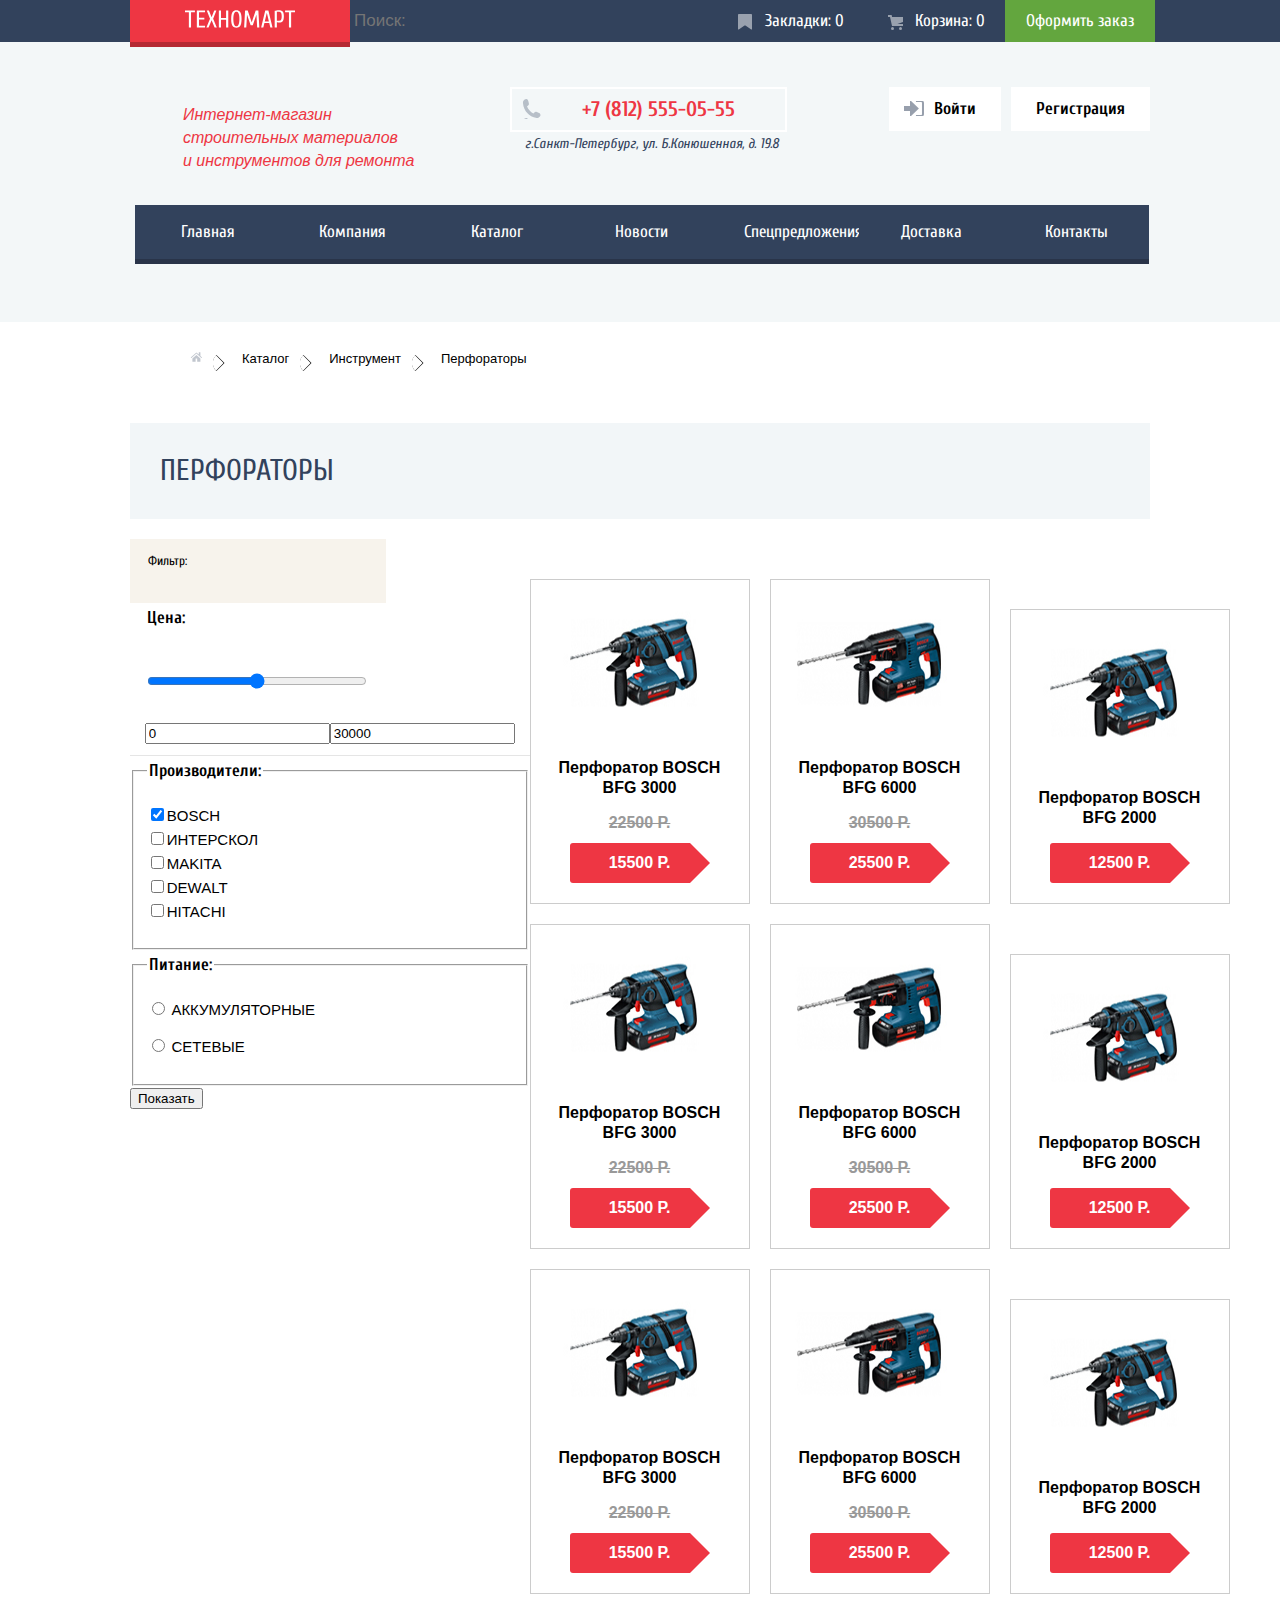
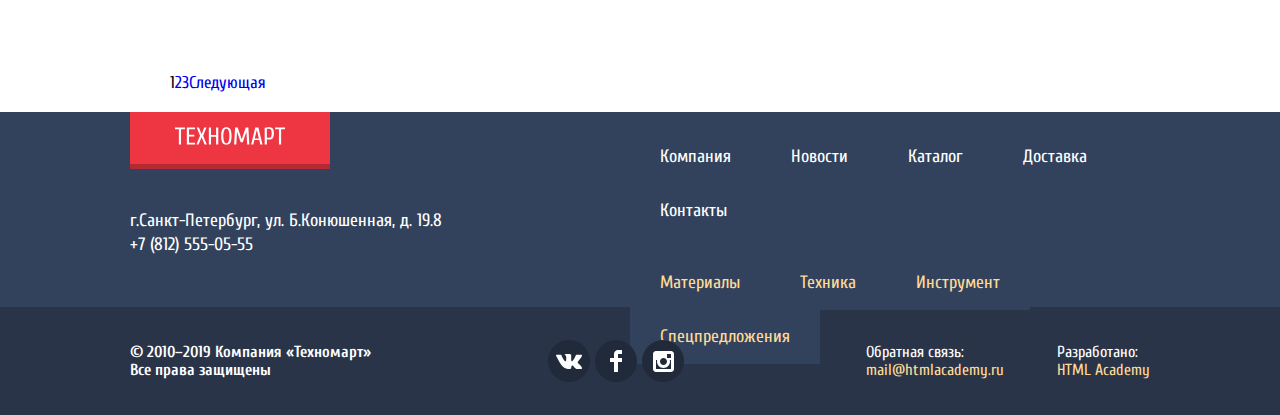
==== commit 503b127c: "modal" ====
--- a/catalog.html
+++ b/catalog.html
@@ -275,9 +275,9 @@
   </footer>
     <section class="modal modal-order">
       <h3>Товар добавлен в корзину!</h3>
-    <p><a href="#">Оформить заказ</a></p>
-    <p>Продолжить покупки</p>
-    <span class="modal-close">x</span>
+      <p><a href="#">Оформить заказ</a></p>
+      <p>Продолжить покупки</p>
+      <span class="modal-close">x</span>
   </section>
 </body>
 </html>
--- a/css/style.css
+++ b/css/style.css
@@ -24,12 +24,21 @@
   font-size: 16px;
 }
 
-.main-navigation a:hover {
+.management a:hover {
   background-color: #293449;
-}
-
-.main-navigation a:focus {
+  opacity: 1;
+}
+
+.management a:focus {
   background-color: #1d2739;
+}
+
+.management .order:hover {
+  background-color: #5fbb2d;
+}
+
+.management .order:active {
+  background-color: #518534;
 }
 
 .main-navigation,
@@ -50,6 +59,16 @@
   background-color: #ee3643;
   text-align: center;
   border-bottom: 5px solid #b52933;
+}
+
+.main-header-logo:hover {
+  background-color: #ca2c37;
+  border-color: #9a212a;
+}
+
+.main-header-logo:active {
+  background-color: #ba2732;
+  border-color: #8e1e26;
 }
 
 .logo-search {
@@ -224,7 +243,9 @@
 }
 
 .top-menu li {
-  width: 14%;
+  position: relative;
+  right: 35px;
+  width: 14.2857143%;
   display: inline-block;
   list-style: none;
   background-color: #32425c;
@@ -253,6 +274,20 @@
   display: flex;
   flex-wrap: wrap;
   padding-top: 60px;
+}
+
+.colored-separator1 {
+  display: flex;
+  flex-direction: column;
+}
+
+.materials-instruments {
+  display: flex;
+}
+
+.colored-separator2 {
+  display: flex;
+  flex-direction: column;
 }
 
 .colored-blocks button {
@@ -321,7 +356,7 @@
 }
 
 h3 {
-  padding-left: 23px;
+  padding-left: 24px;
   color: white;
 }
 
@@ -388,16 +423,45 @@
   padding-left: 130px;
 }
 
+.services-separator {
+  display: flex;
+}
+
 .services-list {
   list-style: none;
+  margin-top: 75px;
+  position: relative;
+  right: 40px;
 }
 
 .services-list li {
   display: block;
-  width: 240px;
-  height: 62px;
+  width: 200px;
   color: white;
   background-color: #32425c;
+  padding: 20px;
+  border-bottom: 1px solid #293449;
+  border-top: 1px solid #405069;
+}
+
+.services-list li:hover {
+  background-color: #293449;
+}
+
+.services-list li:active {
+  background-color: #ffffff;
+  color: #32425c;
+  border: none;
+}
+
+.services-description h1 {
+  font-size: 36px;
+  line-height: 36px;
+  margin-top: 40px;
+}
+
+.services-description p {
+  margin-left: 30px;
 }
 
 .separator {
@@ -405,6 +469,7 @@
   padding-left: 130px;
   display: flex;
   justify-content: space-between;
+  margin-bottom: 85px;
 }
 
 .company-description {
@@ -423,20 +488,16 @@
   font-family: "PT Sans", sans-serif;
   font-size: 13px;
   line-height: 24px;
-  margin-bottom: 38px;
-}
-
-.main a {
-  display: block;
-  width: auto;
-  min-height: 35px;
-  text-decoration: none;
-  padding: 10px 15px;
-  background-color: #ee3643;
+}
+
+.info2 {
+  margin-top: 35px;
 }
 
 .partners {
-  margin-bottom: 35px;
+  margin-bottom: 40px;
+  position: relative;
+  right: 50px;
 }
 
 .partners li {
@@ -446,26 +507,43 @@
   padding: 10px 10px;
 }
 
+.partners li::before {
+  content: '';
+  display: inline-block;
+  vertical-align: middle;
+  box-sizing: border-box;
+  width: 25px;
+  height: 2px;
+  background-color: #ee3643;
+  margin-right: 10px;
+}
+
 .about {
   display: block;
-  height: 38px;
-  width: 220px;
+  width: 140px;
   background-color: #ee3643;
   color: white;
   border: 1px solid #ee3643;
   border-radius: 5px;
   text-transform: uppercase;
-  margin-bottom: 85px;
+  padding: 10px 40px;
+  font-size: 14px;
+  line-height: 18px;
+}
+
+.u-can {
+  margin-top: 0;
 }
 
 .map-image {
   margin-bottom: 40px;
+  margin-top: 35px;
 }
 
 .write {
   display: block;
-  height: 38px;
-  width: 300px;
+  padding: 10px 40px;
+  width: 180px;
   background-color: #ee3643;
   color: white;
   border: 1px solid #ee3643;
@@ -473,7 +551,6 @@
   text-transform: uppercase;
   font-size: 14px;
   line-height: 18px;
-  margin-bottom: 85px;
 }
 
 .map {
@@ -499,9 +576,9 @@
 
 .footer-logo {
   display: block;
-  width: 220px;
+  width: 200px;
   height: 22px;
-  padding: 10px 0;
+  padding: 15px 0;
   background-color: #ee3643;
   text-align: center;
   border-bottom: 5px solid #b52933;
@@ -513,6 +590,7 @@
   display: block;
   width: 460px;
   margin-top: 40px;
+  font-style: normal;
 }
 
 .company {
@@ -574,10 +652,6 @@
 .copyright {
   font-size: 16px;
   line-height: 18px
-}
-
-.modal {
-  display: none;
 }
 
 .footer-contacts {
@@ -927,3 +1001,101 @@
   display: flex;
   flex-direction: row;
 }
+
+.modal {
+  display: none;
+  position: fixed;
+}
+
+.modal-show {
+  display: block;
+}
+
+.modal-write {
+  top: 40%;
+  left: 30%;
+  width: 620px;
+  height: 430px;
+  padding: 50px 80px;
+  background-color: white;
+  border-top: 7px solid #ff5257;
+}
+
+.modal b {
+  color: black;
+  font-size: 18px;
+  line-height: 18px;
+  font-style: normal;
+}
+
+.name-mail {
+  display: flex;
+  justify-content: space-between;
+}
+
+.your-name,
+.your-email {
+  display: flex;
+  flex-direction: column;
+}
+
+.feedback-form input[type="text"],
+.feedback-form input[type="email"] {
+  box-sizing: border-box;
+  width: 261px;
+  padding: 10px 15px;
+  margin-right: 100px;
+}
+
+.submit-button {
+  width: 100%;
+  margin-right: 0;
+  margin-top: 70px;
+  background-color: #ee3643;
+  padding: 10px 0px;
+  border: 1px solid #ee3643;
+  border-radius: 5px;
+  color: white;
+  text-transform: uppercase;
+  font-size: 14px;
+  line-height: 18px;
+  font-family: "Cuprum", sans-serif;
+}
+
+.modal-close {
+  position: absolute;
+  top: 0;
+  right: -34px;
+
+  width: 22px;
+  height: 22px;
+
+  font-size: 0;
+
+  background-color: transparent;
+  border: 0;
+
+  cursor: pointer;
+}
+
+.modal-close::before,
+.modal-close::after {
+  content: "";
+
+  position: absolute;
+  top: 25px;
+  right: 40px;
+
+  width: 30px;
+  height: 5px;
+
+  background-color: #ee3643;
+}
+
+.modal-close::before {
+  transform: rotate(45deg);
+}
+
+.modal-close::after {
+  transform: rotate(-45deg);
+}
